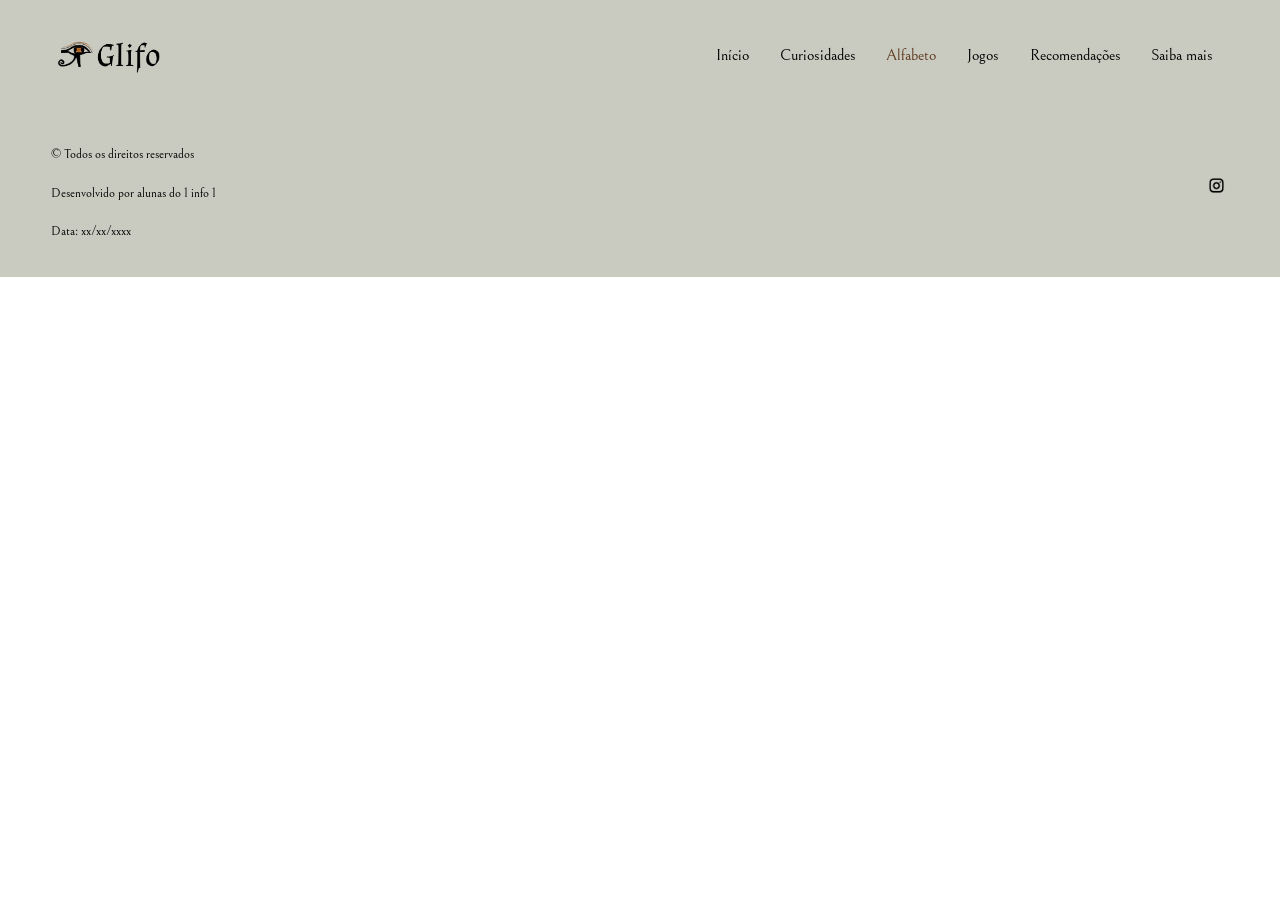
==== alfabeto.html @ 02131c22 "feat: "Adição da logo do Instagram no Footer"" ====
<!DOCTYPE html>
<html lang="en">
<head>
    <meta charset="UTF-8">
    <meta name="viewport" content="width=device-width, initial-scale=1.0">
    <title>Alfabeto</title>
    <link rel="stylesheet" href="css/reset.css">
    <link rel="stylesheet" href="css/alfabeto.css">
    <link rel="preconnect" href="https://fonts.googleapis.com">
    <link rel="preconnect" href="https://fonts.gstatic.com" crossorigin>
    <link href="https://fonts.googleapis.com/css2?family=Bellefair&family=Caesar+Dressing&display=swap" rel="stylesheet">
</head>
<body>
        <header>
      <nav>
        <h1>
            <a href="index.html">
                 <img src="src/image-removebg-preview 2.png" alt="#" />
            </a>
        </h1>
        <ul>
          <li>
            <a href="index.html">Início</a>
          </li>
          <li>
            <a href="curiosidades.html">Curiosidades</a>
          </li>
          <li>
            <a href="alfabeto.html" class="marc">Alfabeto</a>
          </li>
          <li>
            <a href="jogo1.html">Jogos</a>
          </li>
          <li>
            <a href="recomendacoes.html">Recomendações</a>
          </li>
          <li>
            <a href="saibamais.html">Saiba mais</a>
          </li>
        </ul>
      </nav>
    </header>
    <footer>
        <p>
            © Todos os direitos reservados <br>
            Desenvolvido por  alunas do 1 info 1 <br>
            Data: xx/xx/xxxx
        </p>
        <a href="https://www.instagram.com/glifosepe"><img src="src/insta-logo.png" alt="ícone instagram"></a>
    </footer>


</body>
</html>
---- css/alfabeto.css ----
/*  === CSS GERAL ===  */

html {
    font-family: 'bellefair';
    /* títulos 
    font-family: 'caesar dressing' 
    */
}


/* === HEADER === */

header {
    background-color: #C9CBC0;
    text-align: center;
}

header nav ul {
    padding: 1vw 10vw;
}

header nav ul li {
    padding: 1.2vw;
}

header nav ul li a.marc {
    color: #5F3A1F;
}

header nav ul li a:hover{
    font-size: 1.3rem;
}


footer {
    background-color: #C9CBC0;
    padding: 5vw;
    line-height: 5vw;
    font-size: 0.8rem;
    display: flex;
    justify-content: space-between;
    align-items: center;
}

footer img {
    max-width: 25px;
    max-height: 25px;
}

@media only screen and (min-width: 600px) {
    header nav {
        display: flex;
        justify-content: space-between;
        padding: 2vw 4vw;
    }

    header nav ul {
        display: flex;
        padding: 0%;
        align-items: center;
    }

    header nav img {
        max-width: 115px;
    }

    footer {
        padding: 2vw 4vw;
        line-height: 3vw;
    }


}
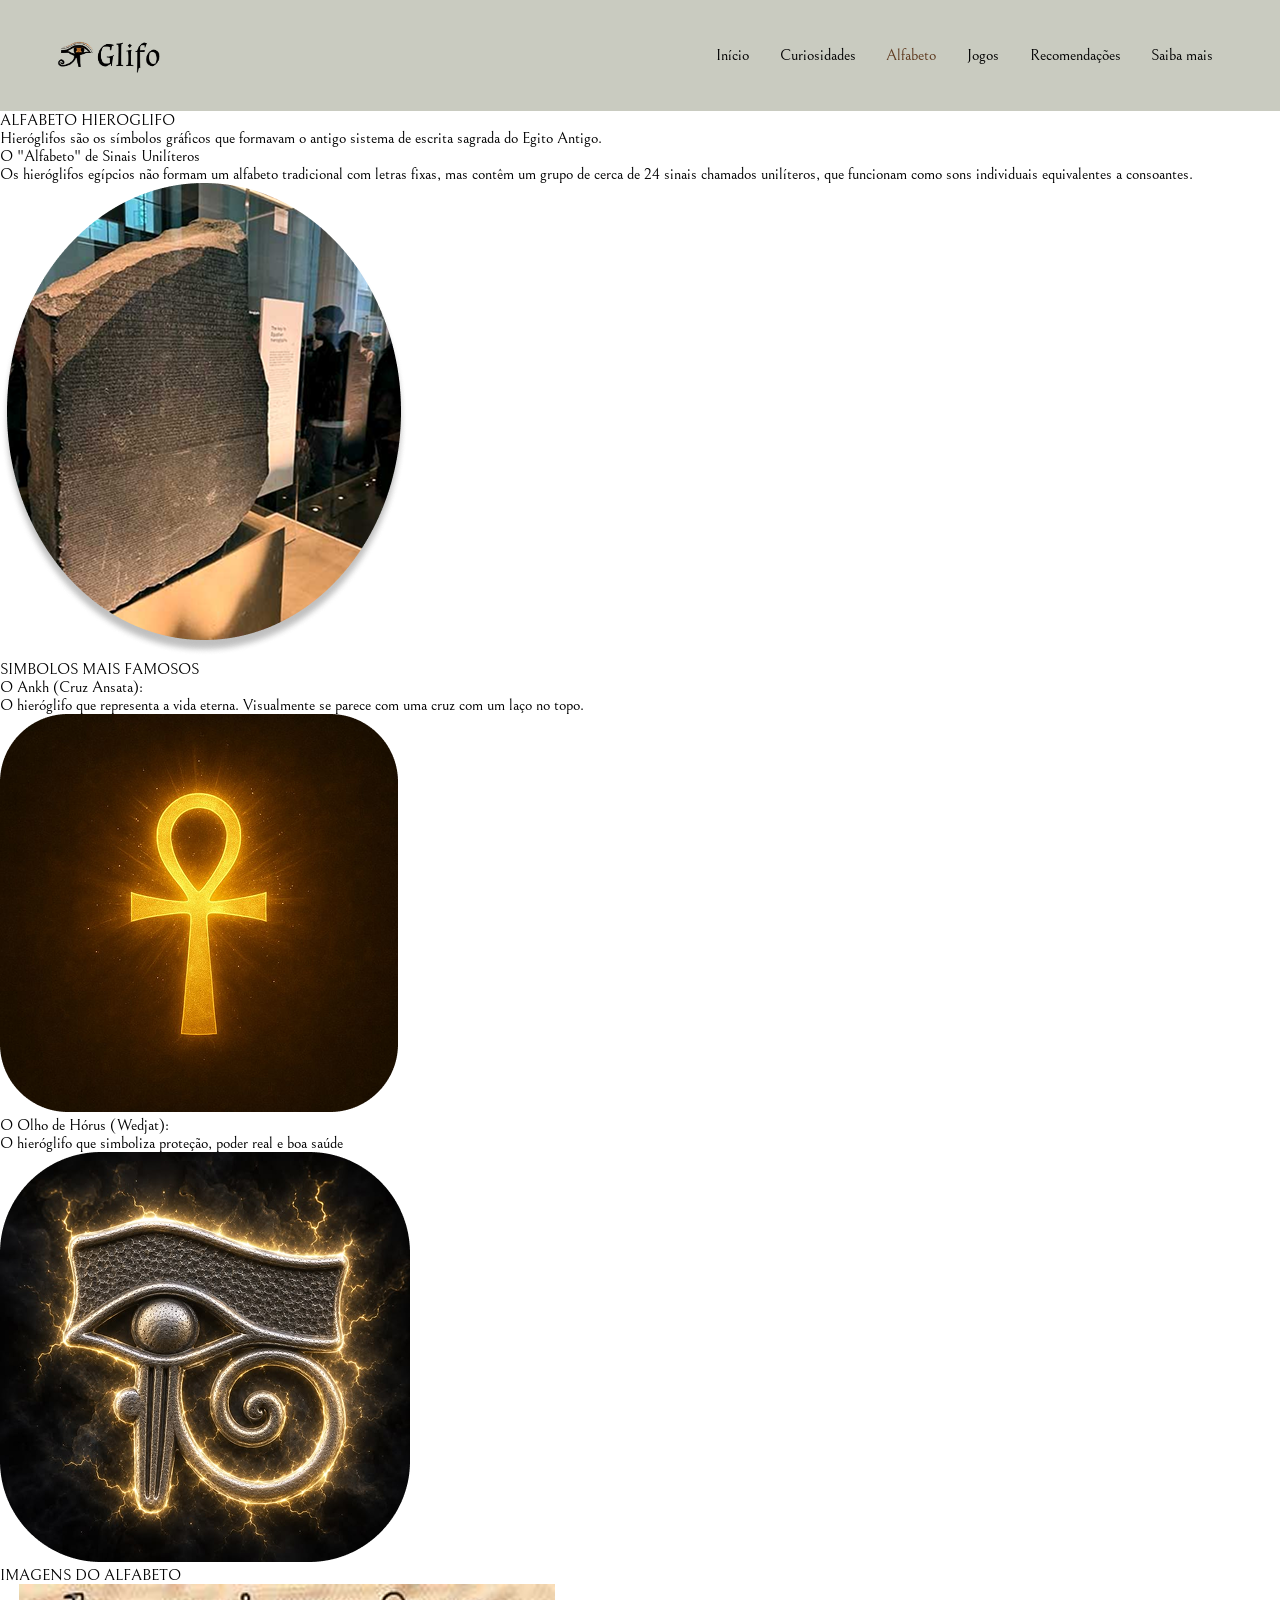
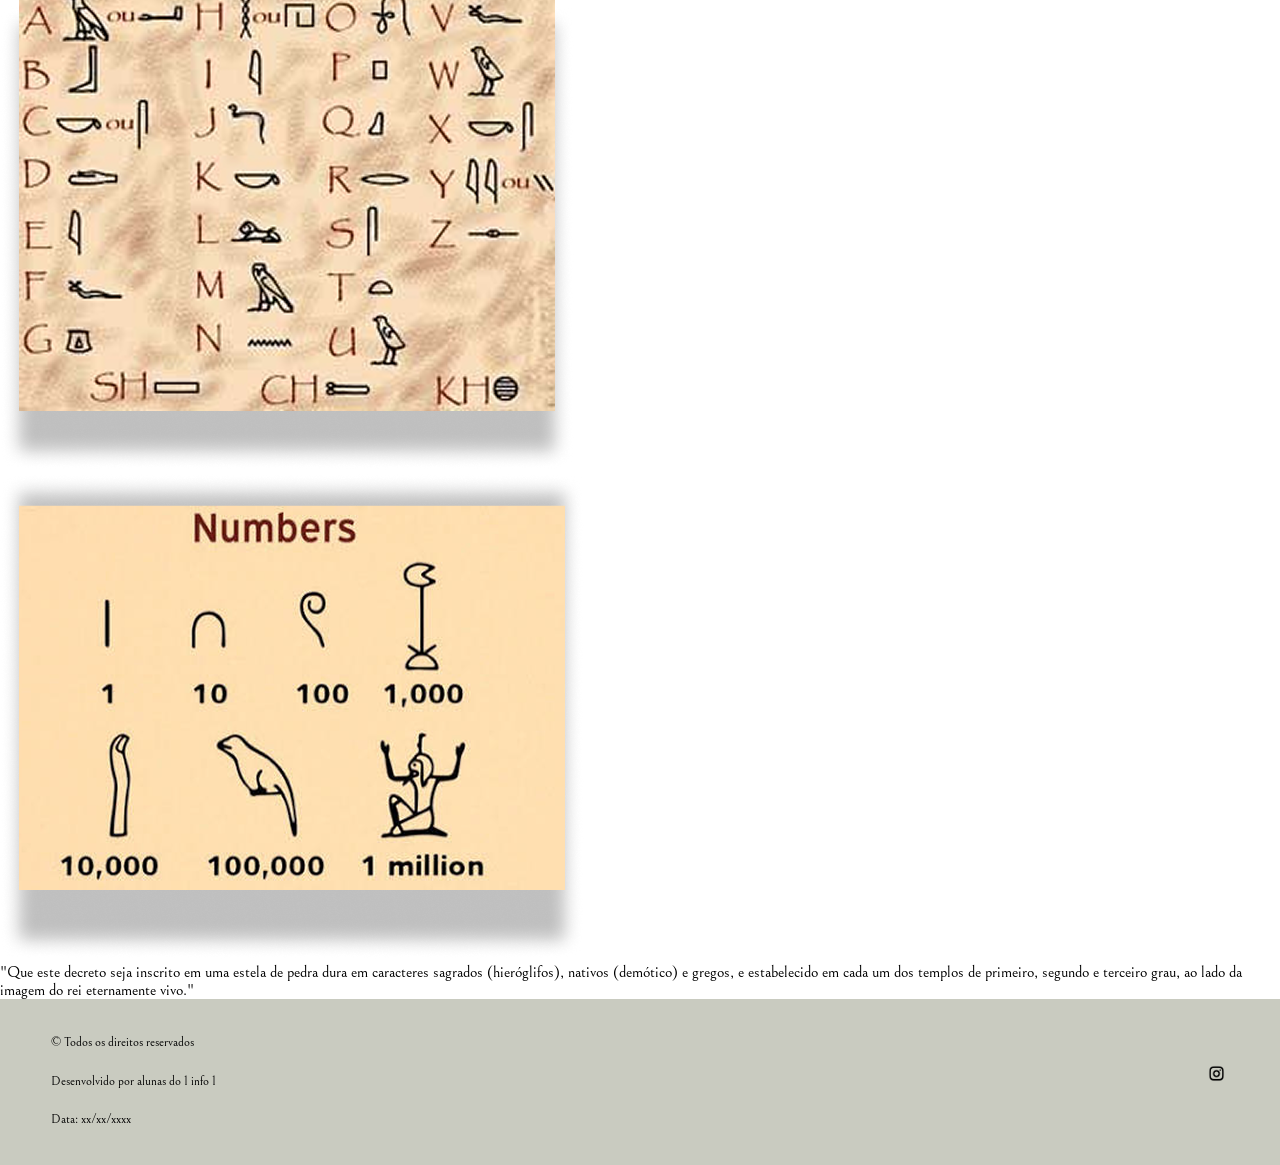
==== commit 210acaff: "feat: html alfabeto" ====
--- a/alfabeto.html
+++ b/alfabeto.html
@@ -40,6 +40,78 @@
         </ul>
       </nav>
     </header>
+    <main>
+      <section class="inicio">
+        <h1>
+            ALFABETO HIEROGLIFO
+        </h1>
+    </section>
+
+    <section class="banner">
+        <p>
+            Hieróglifos são os símbolos gráficos que formavam o antigo sistema de escrita sagrada do Egito Antigo.
+        </p>
+    </section>
+
+    <section class="bnt">
+        <div>
+            <h1>O "Alfabeto" de Sinais Unilíteros</h1>
+            <p>
+                Os hieróglifos egípcios não formam um alfabeto tradicional com letras fixas, mas contêm um grupo de
+                cerca de 24 sinais chamados unilíteros, que funcionam como sons individuais equivalentes a consoantes.
+            </p>
+        </div>
+        <div>
+            <img src="src/alfabeto/imagemS1.png" alt="#">
+        </div>
+    </section>
+    <section class="titdois">
+        <h1>SIMBOLOS MAIS FAMOSOS</h1>
+        <ul>
+            <li>
+                <div>
+                    <h2>O Ankh (Cruz Ansata): </h2>
+                    <p>O hieróglifo que representa a vida eterna. Visualmente se parece com uma cruz com um laço no
+                        topo.
+                </div>
+                <div>
+                    <img src="src/alfabeto/imagemul.png" alt="">
+                </div>
+                </p>
+            </li>
+            <li>
+                <div>
+                    <h2>O Olho de Hórus (Wedjat): </h2>
+                    <p>O hieróglifo que simboliza
+                        proteção, poder real e boa saúde</p>
+                </div>
+                <div>
+                    <img src="src/alfabeto/imagemul2.png" alt="#">
+                </div>
+
+            </li>
+        </ul>
+    </section>
+    <section class="imagens">
+        <h1>
+            IMAGENS DO ALFABETO
+        </h1>
+        <ul>
+            <li>
+                <img src="src/alfabeto/imagemdoalfabeto.png" alt="#">
+            </li>
+            <li>
+                <img src="src/alfabeto/imagemnumeros.png" alt="#">
+            </li>
+        </ul>
+    </section>
+    <section>
+        <p>
+            "Que este decreto seja inscrito em uma estela de pedra dura em caracteres sagrados (hieróglifos), nativos (demótico) e gregos, e estabelecido em cada um dos templos de primeiro, segundo e terceiro grau, ao lado da imagem do rei eternamente vivo."
+        </p>
+    </section>
+
+    </main>
     <footer>
         <p>
             © Todos os direitos reservados <br>
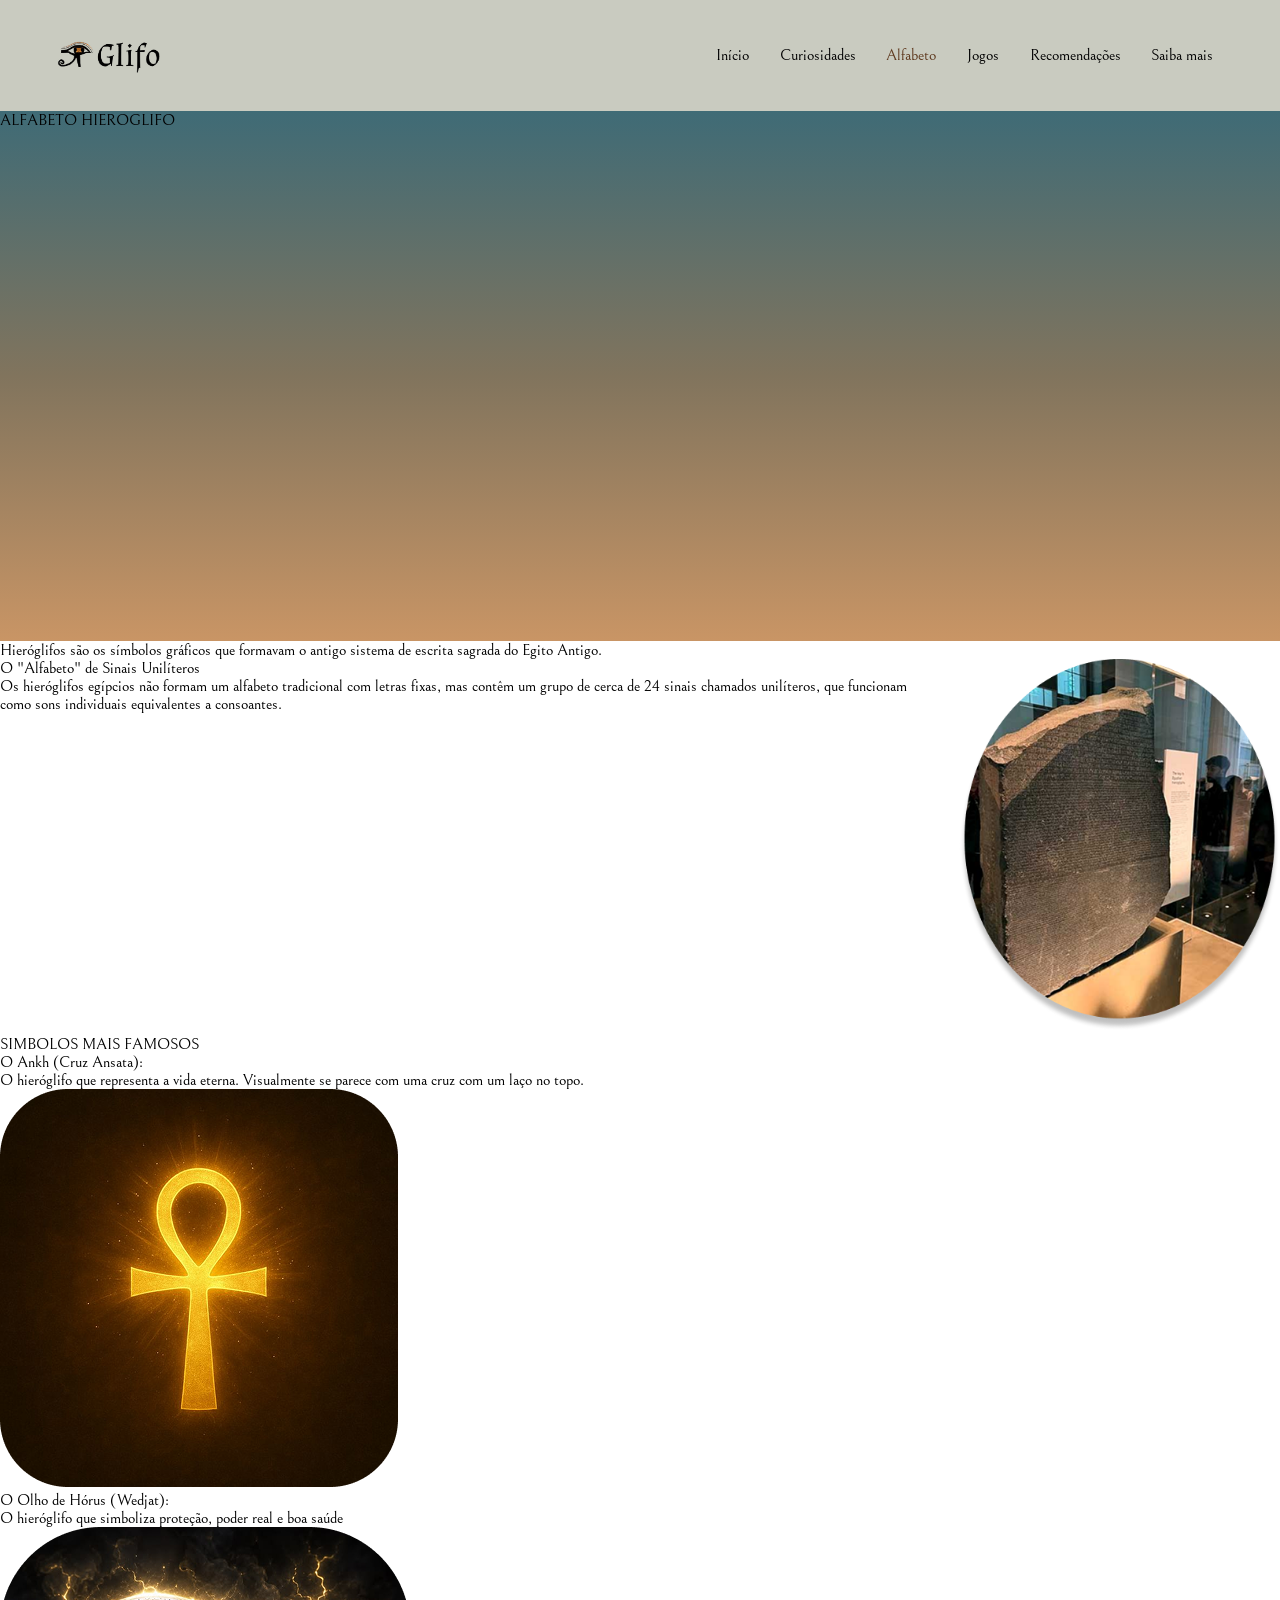
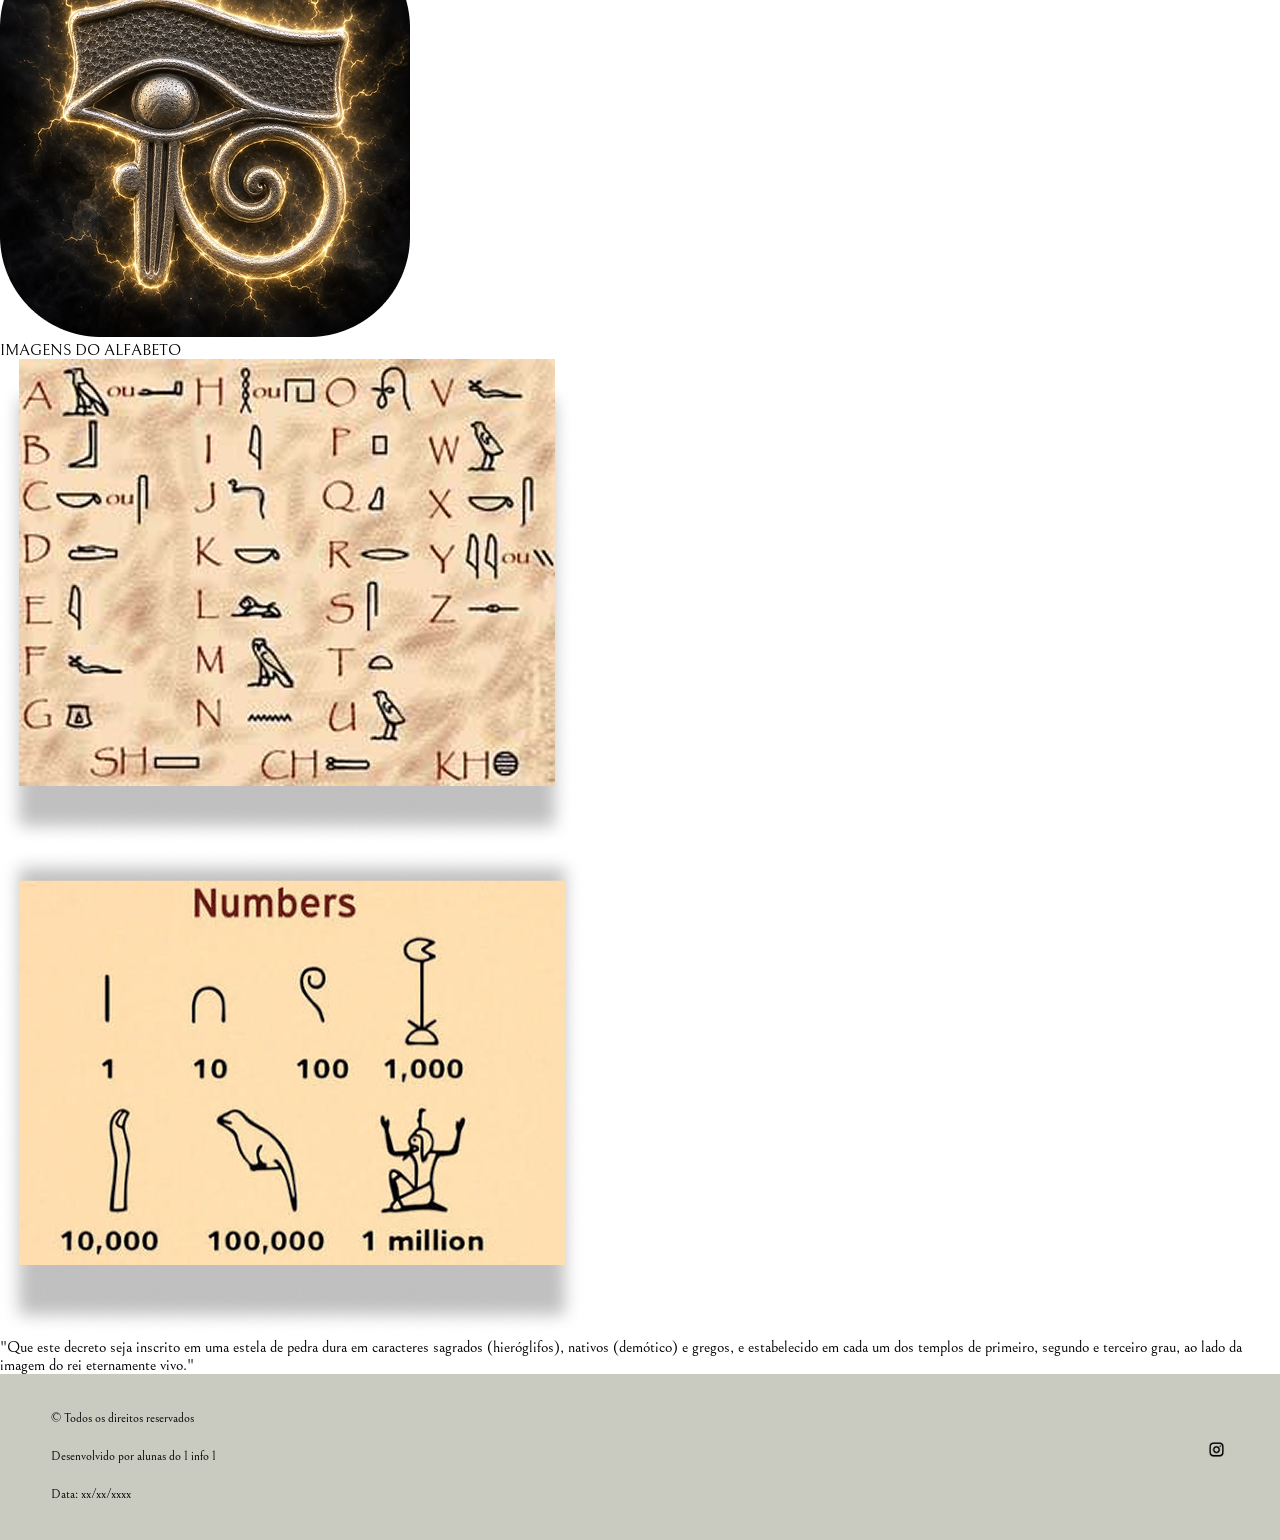
==== commit e2ed545a: "feat: terminei mobile da página inicial" ====
--- a/alfabeto.html
+++ b/alfabeto.html
@@ -15,7 +15,7 @@
       <nav>
         <h1>
             <a href="index.html">
-                 <img src="src/image-removebg-preview 2.png" alt="#" />
+                 <img src="src/inicio/logo.png" alt="logo" />
             </a>
         </h1>
         <ul>
@@ -118,7 +118,7 @@
             Desenvolvido por  alunas do 1 info 1 <br>
             Data: xx/xx/xxxx
         </p>
-        <a href="https://www.instagram.com/glifosepe"><img src="src/insta-logo.png" alt="ícone instagram"></a>
+        <a href="https://www.instagram.com/glifosepe"><img src="src/inicio/insta-logo.png" alt="ícone instagram"></a>
     </footer>
 
 
--- a/css/alfabeto.css
+++ b/css/alfabeto.css
@@ -8,6 +8,7 @@
 }
 
 
+
 /* === HEADER === */
 
 header {
@@ -27,21 +28,136 @@
     color: #5F3A1F;
 }
 
-header nav ul li a:hover{
-    font-size: 1.3rem;
-}
-
+header nav ul li a:hover {
+    color: #5F3A1F;
+}
+
+
+.inicio {
+  background: linear-gradient(#3f6b76, #81745d, #c99565);
+ padding: 0 0 40vw 0;
+ margin-top: 0;
+
+}
+
+.inicio div {
+  font-family: Bellefair;
+  color: #c9cbc0;
+}
+
+.inicio img {
+    margin-top: -85vw;
+    margin-left: 10vw;
+}
+
+.inicio ul li img {
+  display: none;
+}
+
+.inicio h2 {
+  font-size: 6.7rem;
+  padding: 2vw 0 -7vw 0;
+  font-family: "caesar dressing";
+  color: #c9cbc0;
+  text-align: center;
+
+}
+
+.inicio p {
+  padding: 7vw;
+}
+
+.txt1 {
+  background:
+    url(../src/inicio/Group\ 104.png),
+    url(../src/inicio/ondas.png);
+;
+  background-size: 500vw, 100vw;
+  position: relative;
+  background-repeat: no-repeat;
+  background-position: center 170px;
+  margin-top: -400px;
+  text-align: center;
+  padding: 14vw 0 27vw 0;
+
+
+
+}
+.outro{
+    margin-top: 50vw;
+}
+
+.txt1 h2 {
+  font-family: Bellefair;
+  color: #c9cbc0;
+  text-align: center;
+  padding: 5vw 10vw 10vw 10vw;
+    font-size: 4.7rem;
+
+}
+
+.txt1 p {
+  color: #f8d794;
+  text-align: center;
+  padding-left: 10vw;
+  padding-right: 10vw;
+    font-size: 3rem;
+
+}
+
+.txt2 {
+  background-color: #c99565;
+  padding: 14vw 0 27vw 0;
+}
+
+.txt2 h2 {
+  font-family: Caesar Dressing;
+  color: #5f3a1f;
+  text-align: center;
+  padding: 7vw 2vw 3vw 2vw;
+  font-size: 4.3rem;
+}
+
+.txt2 p {
+  font-family: Bellefair;
+  text-align: center;
+  color: #5f3a1f;
+  padding: 5vw 10vw 5vw 10vw;
+  font-size: 3rem;
+}
+
+.txt2 img{
+  padding: 5vw 10vw 5vw 10vw;
+  margin-left: 13vw;
+}
+
+.botao {
+  background-color: #c99565;
+}
+.botao a {
+  display: flex;
+  align-items: center;
+  gap: 8px;
+  background-color: #c9cbc0;
+  margin: 4vw 15vw;
+  padding: 3vw;
+  border-radius: 13px;
+}
+
+.botao img {
+  max-width: 20px;
+  filter: grayscale();
+}
 
 footer {
-    background-color: #C9CBC0;
-    padding: 5vw;
-    line-height: 5vw;
-    font-size: 0.8rem;
-    display: flex;
-    justify-content: space-between;
-    align-items: center;
-}
-
+  background-color: #c9cbc0;
+  padding: 5vw;
+  line-height: 5vw;
+  font-size: 0.8rem;
+  display: flex;
+  justify-content: space-between;
+  align-items: center;
+}
 footer img {
     max-width: 25px;
     max-height: 25px;
@@ -64,6 +180,21 @@
         max-width: 115px;
     }
 
+        section.inicio h2{
+        font-size: 6vw;
+    }
+    section.inicio p{
+        font-size: 2vw;
+    }
+    section.bnt{
+        text-align: left;
+        display: flex;
+        gap:20px;
+    }
+    section.bnt h2{
+        font-size: 60vw;
+    }
+
     footer {
         padding: 2vw 4vw;
         line-height: 3vw;
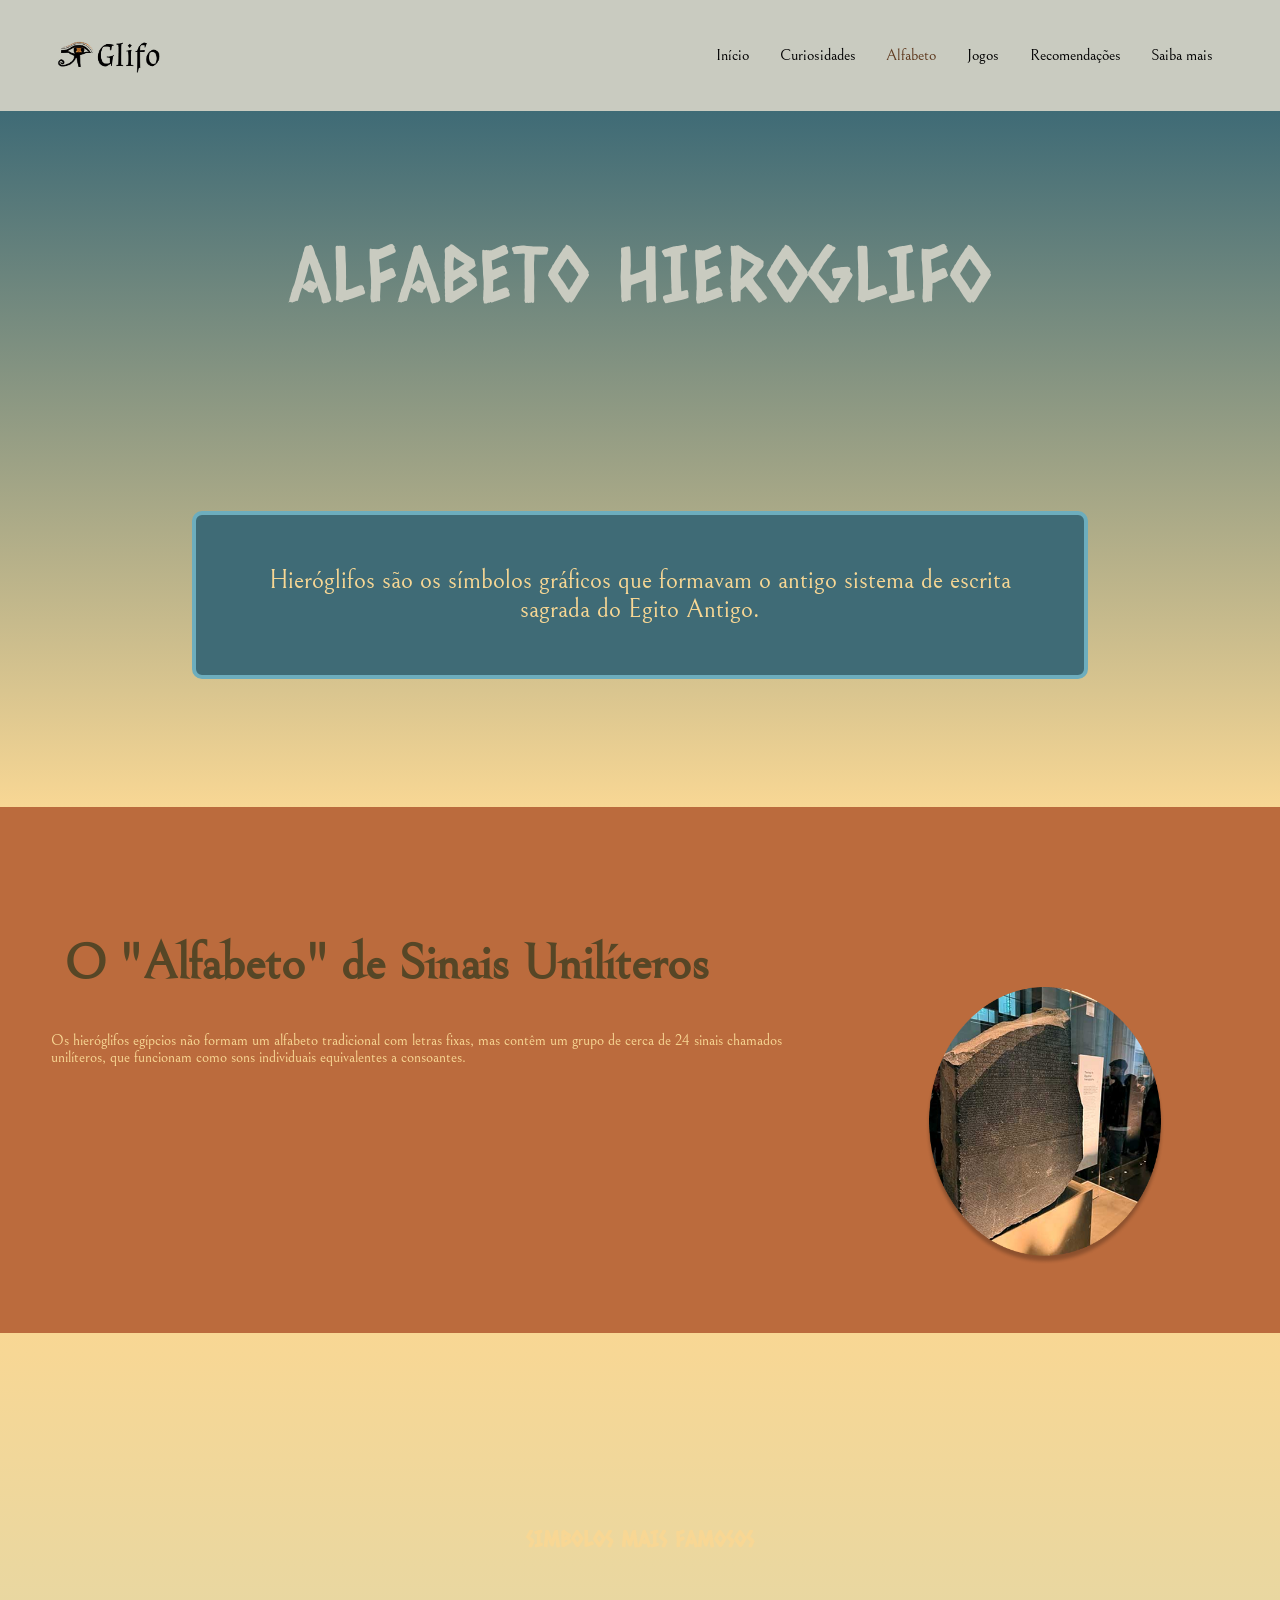
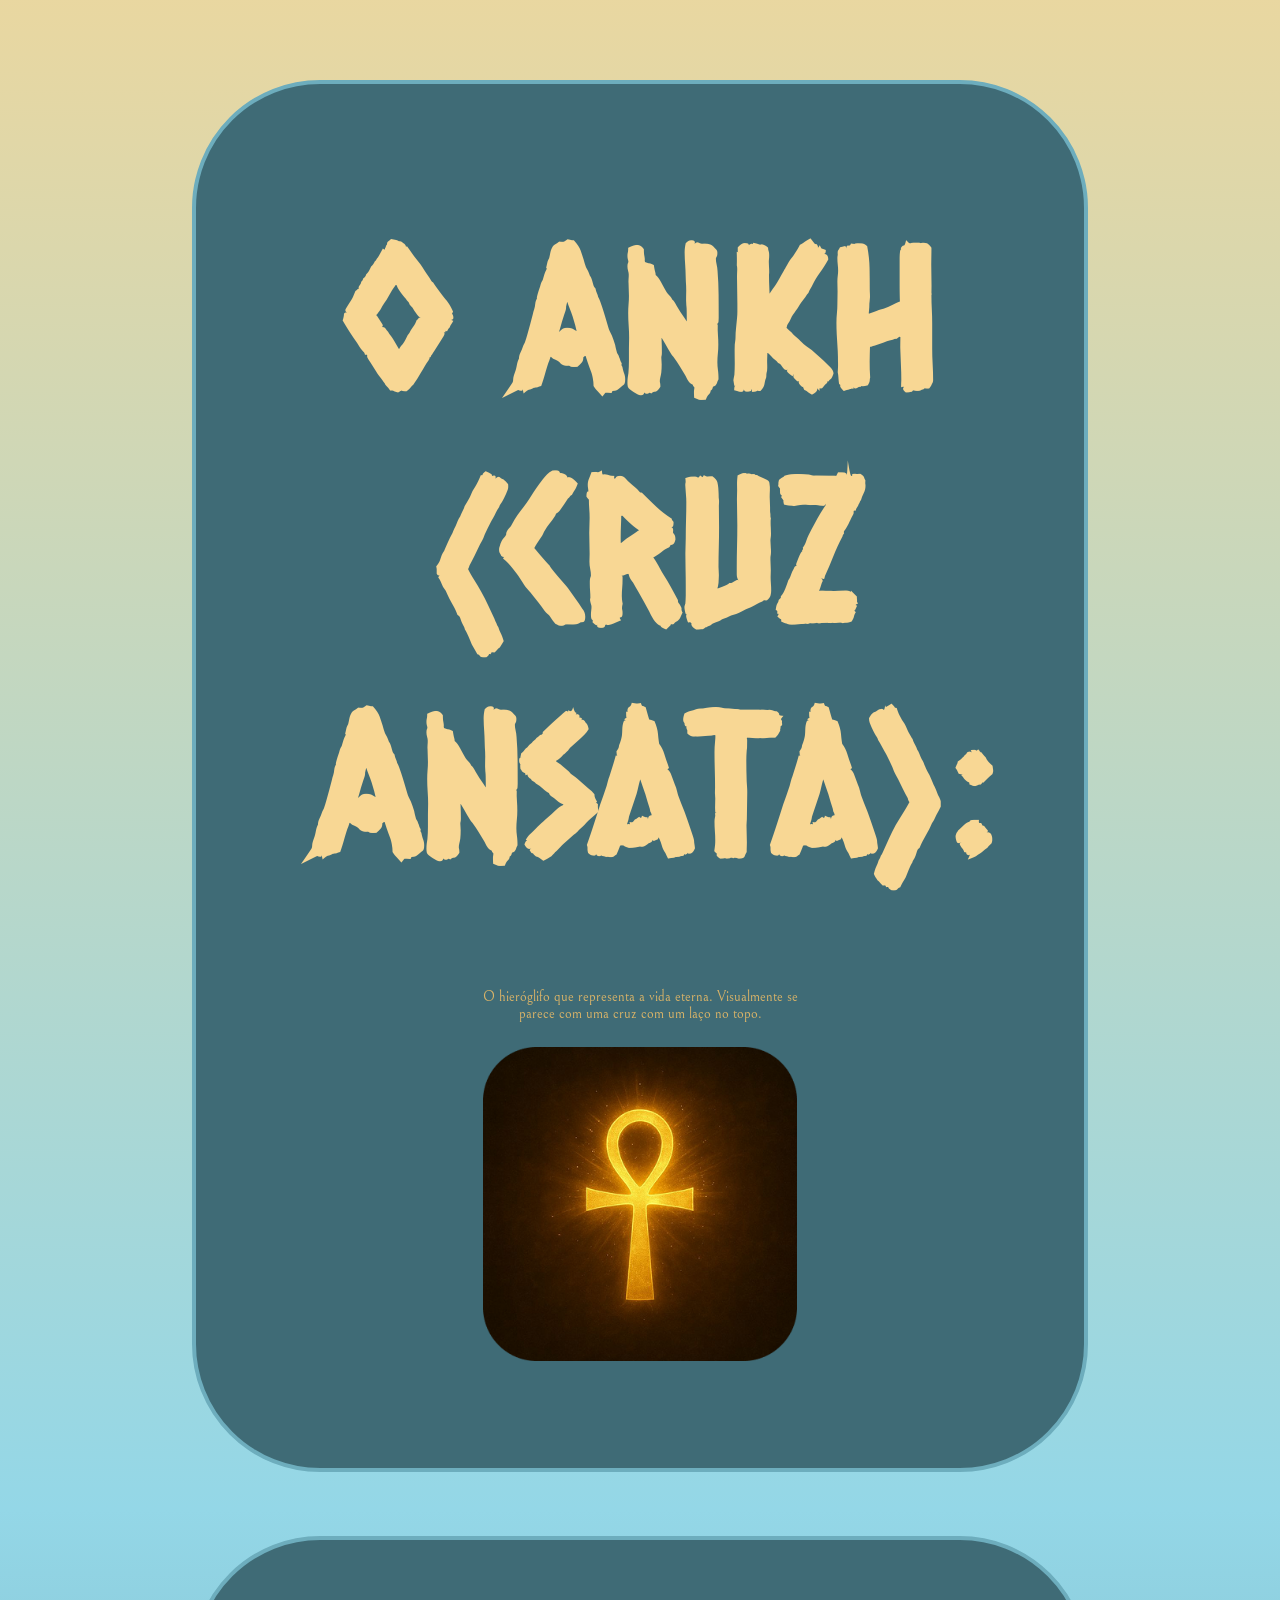
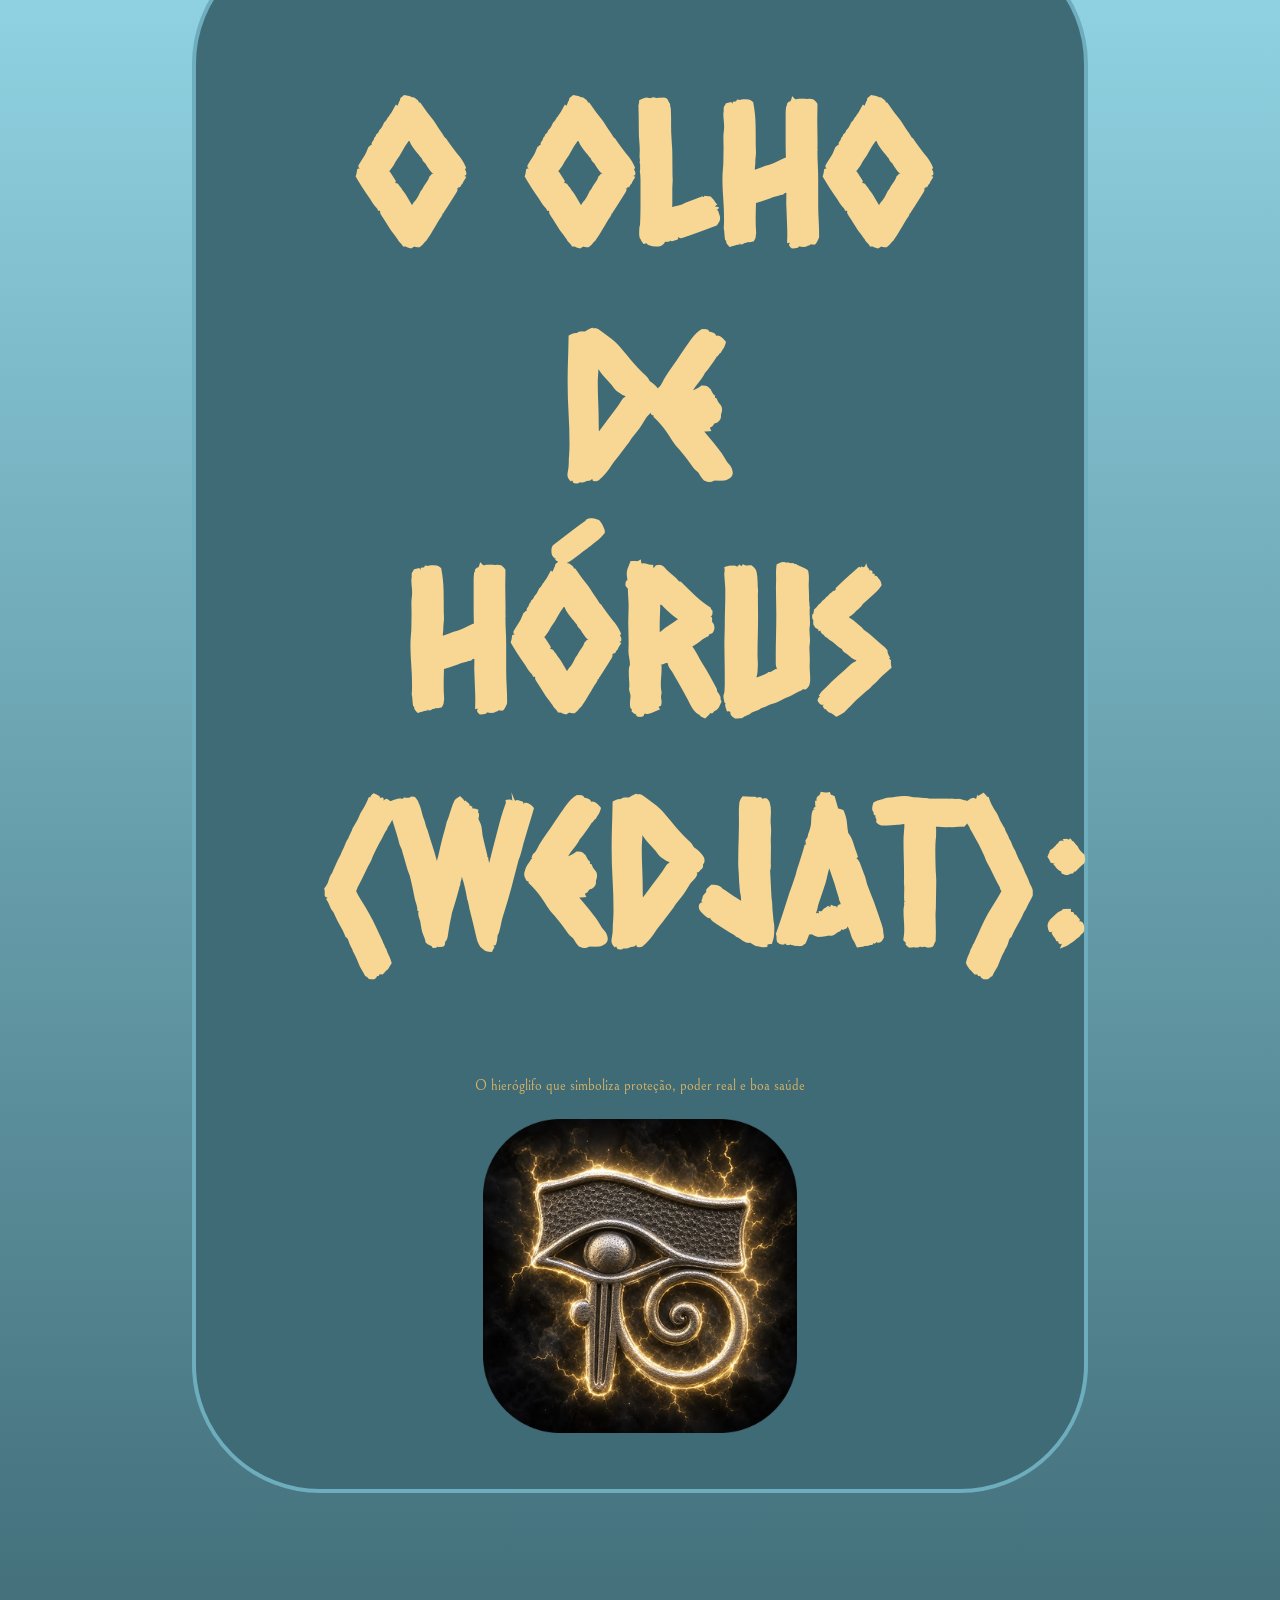
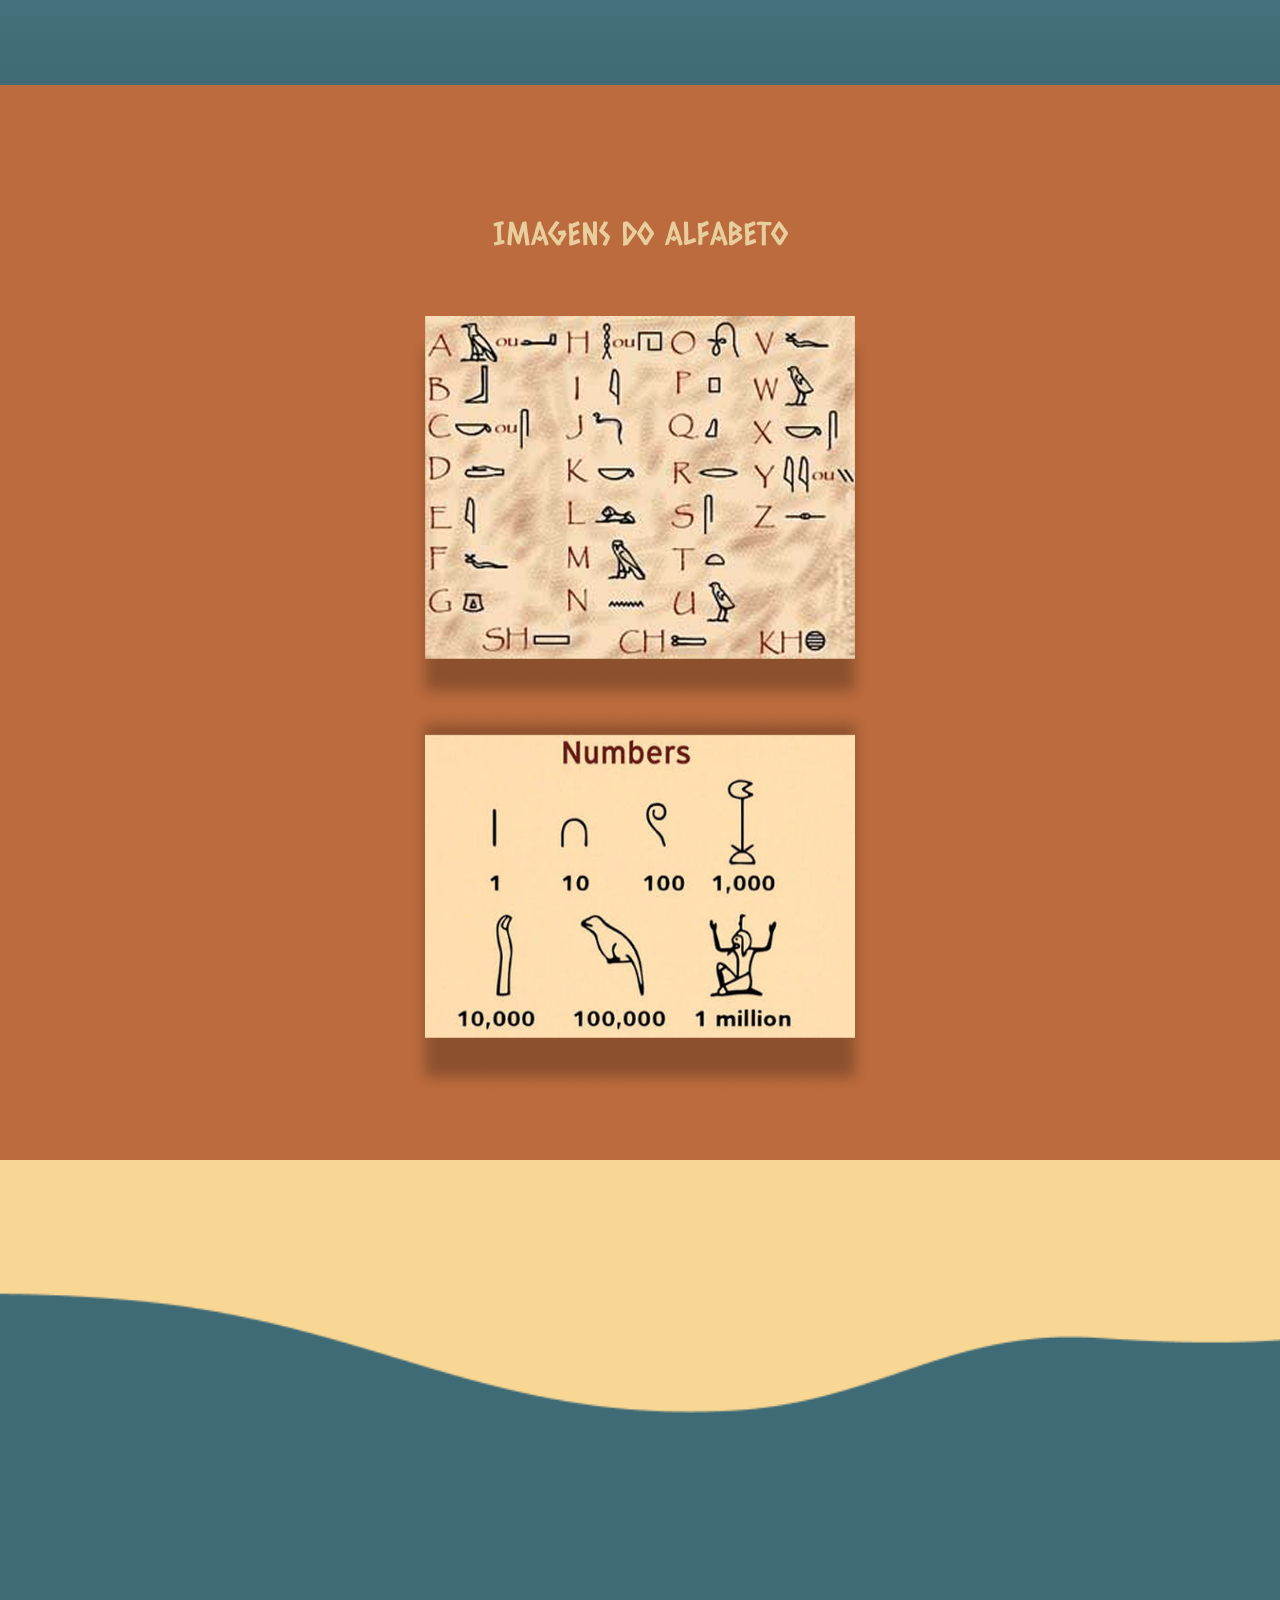
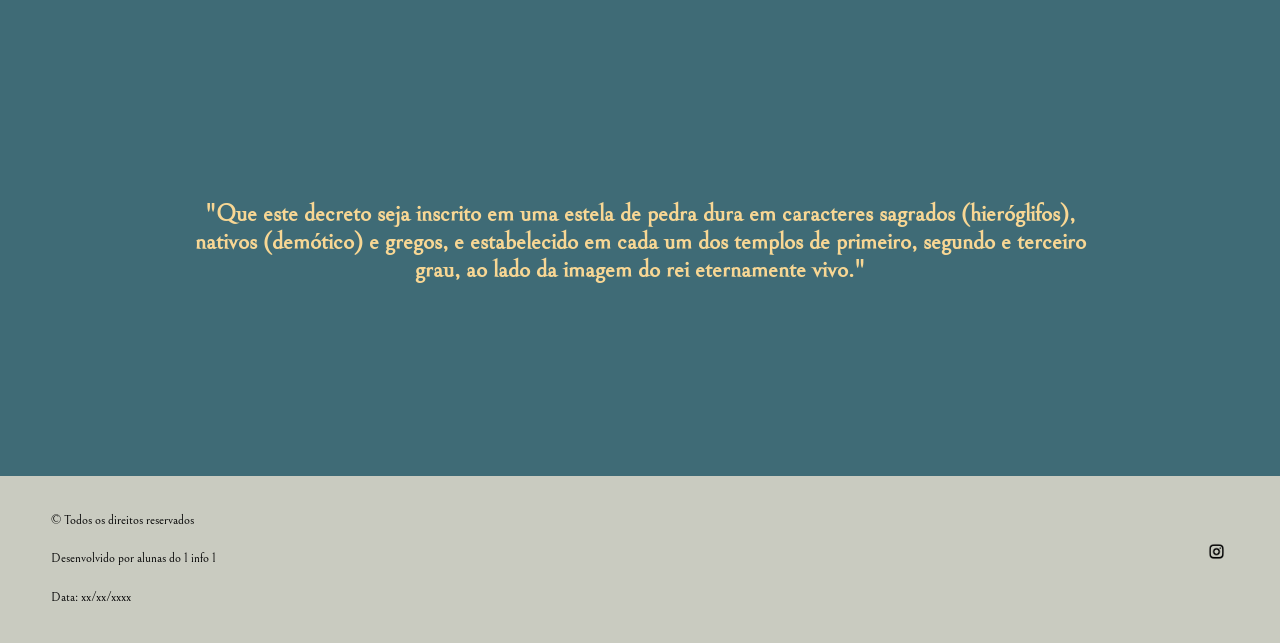
==== commit 52ee80b1: "feat: começo do desktop" ====
--- a/alfabeto.html
+++ b/alfabeto.html
@@ -15,7 +15,7 @@
       <nav>
         <h1>
             <a href="index.html">
-                 <img src="src/inicio/logo.png" alt="logo" />
+                 <img src="src/logo.png" alt="#" />
             </a>
         </h1>
         <ul>
@@ -42,12 +42,10 @@
     </header>
     <main>
       <section class="inicio">
-        <h1>
+        <h2>
             ALFABETO HIEROGLIFO
-        </h1>
-    </section>
+        </h2>
 
-    <section class="banner">
         <p>
             Hieróglifos são os símbolos gráficos que formavam o antigo sistema de escrita sagrada do Egito Antigo.
         </p>
@@ -55,7 +53,7 @@
 
     <section class="bnt">
         <div>
-            <h1>O "Alfabeto" de Sinais Unilíteros</h1>
+            <h2>O "Alfabeto" de Sinais Unilíteros</h2>
             <p>
                 Os hieróglifos egípcios não formam um alfabeto tradicional com letras fixas, mas contêm um grupo de
                 cerca de 24 sinais chamados unilíteros, que funcionam como sons individuais equivalentes a consoantes.
@@ -66,7 +64,7 @@
         </div>
     </section>
     <section class="titdois">
-        <h1>SIMBOLOS MAIS FAMOSOS</h1>
+        <h2>SIMBOLOS MAIS FAMOSOS</h2>
         <ul>
             <li>
                 <div>
@@ -105,7 +103,7 @@
             </li>
         </ul>
     </section>
-    <section>
+    <section class="final">
         <p>
             "Que este decreto seja inscrito em uma estela de pedra dura em caracteres sagrados (hieróglifos), nativos (demótico) e gregos, e estabelecido em cada um dos templos de primeiro, segundo e terceiro grau, ao lado da imagem do rei eternamente vivo."
         </p>
@@ -118,7 +116,7 @@
             Desenvolvido por  alunas do 1 info 1 <br>
             Data: xx/xx/xxxx
         </p>
-        <a href="https://www.instagram.com/glifosepe"><img src="src/inicio/insta-logo.png" alt="ícone instagram"></a>
+        <a href="https://www.instagram.com/glifosepe"><img src="src/insta-logo.png" alt="ícone instagram"></a>
     </footer>
 
 
--- a/css/alfabeto.css
+++ b/css/alfabeto.css
@@ -5,8 +5,8 @@
     /* títulos 
     font-family: 'caesar dressing' 
     */
-}
-
+    background-color: #F8D794;
+}
 
 
 /* === HEADER === */
@@ -28,136 +28,160 @@
     color: #5F3A1F;
 }
 
-header nav ul li a:hover {
+header nav ul li a:hover{
     color: #5F3A1F;
 }
-
-
-.inicio {
-  background: linear-gradient(#3f6b76, #81745d, #c99565);
- padding: 0 0 40vw 0;
- margin-top: 0;
-
-}
-
-.inicio div {
-  font-family: Bellefair;
-  color: #c9cbc0;
-}
-
-.inicio img {
-    margin-top: -85vw;
-    margin-left: 10vw;
-}
-
-.inicio ul li img {
-  display: none;
-}
-
-.inicio h2 {
-  font-size: 6.7rem;
-  padding: 2vw 0 -7vw 0;
+section.inicio{
+    padding: 5vw 10vw;
+    background: linear-gradient(#3f6b76,#F8D794);
+}
+section.inicio h2{
+    text-align: center;
+    font-family: 'caesar dressing';
+    font-size: 2rem;
+    color: #C9CBC0;
+    padding: 4vw;
+    padding-bottom: 10vw;
+}
+section.inicio p{
+    background-color: #3f6b76;
+    text-align: center;
+    color: #F8D794;
+    padding: 5vw;
+    border-radius: 10px;
+    border: 4px solid #6dadbd;
+    margin: 5vw;
+    padding: 4vw;
+}
+section.bnt{
+    text-align: center;
+    background-color: #BB6B3D;
+    padding: 5vw;
+}
+section.bnt h2{
+    color: #564626;
+    font-size: 2rem;
+    font-weight: 600;
+    padding: 1vw 1vw 3vw 1vw;
+}
+.bnt p{
+    color: #F8D794;
+    font-size: 0.8rem;
+}
+.bnt img{
+    width: 50%;
+    padding: 5vw;
+}
+section.titdois{
+    text-align: center;
+    background-color: #F8D794;
+    background: linear-gradient(#F8D794,#94d7e7,#3f6b76);
+    padding: 10vw;
+
+}
+.titdois h2{
+   font-family: 'caesar dressing';
+   font-size: 2rem;
+   color: #6b2801;
+   padding: 5vw;
+   color: #422c1e;
+}  
+section.titdois li {
+  text-align: center;
+  background-color: #3f6b76;
+  border-radius: 10vw;
+  border: 4px solid #6dadbd;
+  margin: 5vw;
+  padding: 4vw;
+}
+section.titdois h2 {
+  font-size: 1.4rem;
+  font-weight: 700;
+  color: #f8d794;
+
+}
+section.titdois p {
+  margin-left: 15vw;
+  margin-right: 15vw;
+  font-size: 0.9rem;
+  padding: 2vw;
+  color: #d8b368;
+}
+section.titdois img {
+  width: 40%;
+}
+section.imagens {
+  text-align: center;
+  background-color: #bb6b3d;
+  padding: 5vw;
+
+}
+section.imagens img{
+    width: 40%;
+}
+section.imagens h1 {
   font-family: "caesar dressing";
-  color: #c9cbc0;
-  text-align: center;
-
-}
-
-.inicio p {
-  padding: 7vw;
-}
-
-.txt1 {
-  background:
-    url(../src/inicio/Group\ 104.png),
-    url(../src/inicio/ondas.png);
-;
-  background-size: 500vw, 100vw;
-  position: relative;
-  background-repeat: no-repeat;
-  background-position: center 170px;
-  margin-top: -400px;
-  text-align: center;
-  padding: 14vw 0 27vw 0;
-
-
-
-}
-.outro{
-    margin-top: 50vw;
-}
-
-.txt1 h2 {
-  font-family: Bellefair;
-  color: #c9cbc0;
-  text-align: center;
-  padding: 5vw 10vw 10vw 10vw;
-    font-size: 4.7rem;
-
-}
-
-.txt1 p {
-  color: #f8d794;
-  text-align: center;
-  padding-left: 10vw;
-  padding-right: 10vw;
-    font-size: 3rem;
-
-}
-
-.txt2 {
-  background-color: #c99565;
-  padding: 14vw 0 27vw 0;
-}
-
-.txt2 h2 {
-  font-family: Caesar Dressing;
-  color: #5f3a1f;
-  text-align: center;
-  padding: 7vw 2vw 3vw 2vw;
-  font-size: 4.3rem;
-}
-
-.txt2 p {
-  font-family: Bellefair;
-  text-align: center;
-  color: #5f3a1f;
-  padding: 5vw 10vw 5vw 10vw;
-  font-size: 3rem;
-}
-
-.txt2 img{
-  padding: 5vw 10vw 5vw 10vw;
-  margin-left: 13vw;
-}
-
-.botao {
-  background-color: #c99565;
-}
-.botao a {
-  display: flex;
-  align-items: center;
-  gap: 8px;
-  background-color: #c9cbc0;
-  margin: 4vw 15vw;
-  padding: 3vw;
-  border-radius: 13px;
-}
-
-.botao img {
-  max-width: 20px;
-  filter: grayscale();
+  font-size: 2rem;
+  color: #e7ce9c;
+  padding: 5vw;
+}
+section.text{
+    text-align: center;
+    padding: 5vw;
+    font-size: 0.9rem;
+    color: #64361a;
+}
+section.banner{
+    text-align: center;
+    padding: 10vw;
+    background-color: #F8D794;
+    filter: drop-shadow(0 8px 6px rgba(0,0,0,0.25));
+    padding: 15vw;
+}
+section.bnt{
+    text-align: center;
+    background-color: #BB6B3D;
+    padding: 5vw;
+
+}
+section.bnt h1{
+    color: #564626;
+    font-size: 2rem;
+    font-weight: 600;
+    padding: 1vw 1vw 3vw 1vw;
+}
+section.bnt p{
+    color: #F8D794;
+    font-size: 0.8rem;
+}
+section.final{
+    padding: 7vw;
+    text-align: center;
+    background-size: cover;
+    padding-left: 15vw;
+    padding-right: 19vw;
+    background-image: url(../src/jogo/mobile/background-final.png);
+    background-repeat: no-repeat;
+    background-size: 100% 100%;
+    padding: 50vw 15vw 15vw 15vw;
+    color: #F8D794;
+    font-size: 1.5rem;
+}
+section.final p{
+    color: #F8D794;
+    font-weight: 900;
 }
 
 footer {
-  background-color: #c9cbc0;
-  padding: 5vw;
-  line-height: 5vw;
-  font-size: 0.8rem;
-  display: flex;
-  justify-content: space-between;
-  align-items: center;
-}
+    background-color: #C9CBC0;
+    padding: 5vw;
+    line-height: 5vw;
+    font-size: 0.8rem;
+    display: flex;
+    justify-content: space-between;
+    align-items: center;
+}
+
 footer img {
     max-width: 25px;
     max-height: 25px;
@@ -190,9 +214,21 @@
         text-align: left;
         display: flex;
         gap:20px;
+        padding: 9vw 4vw 0 4vw;
     }
     section.bnt h2{
-        font-size: 60vw;
+    
+        font-size: 4vw;
+    }
+    .bnt div p{
+        font-size: 1.2vw;
+    }
+    .bnt div img{
+        width:  120%;
+    }
+    .titdois div h2{
+      font-size: 12rem;
+
     }
 
     footer {
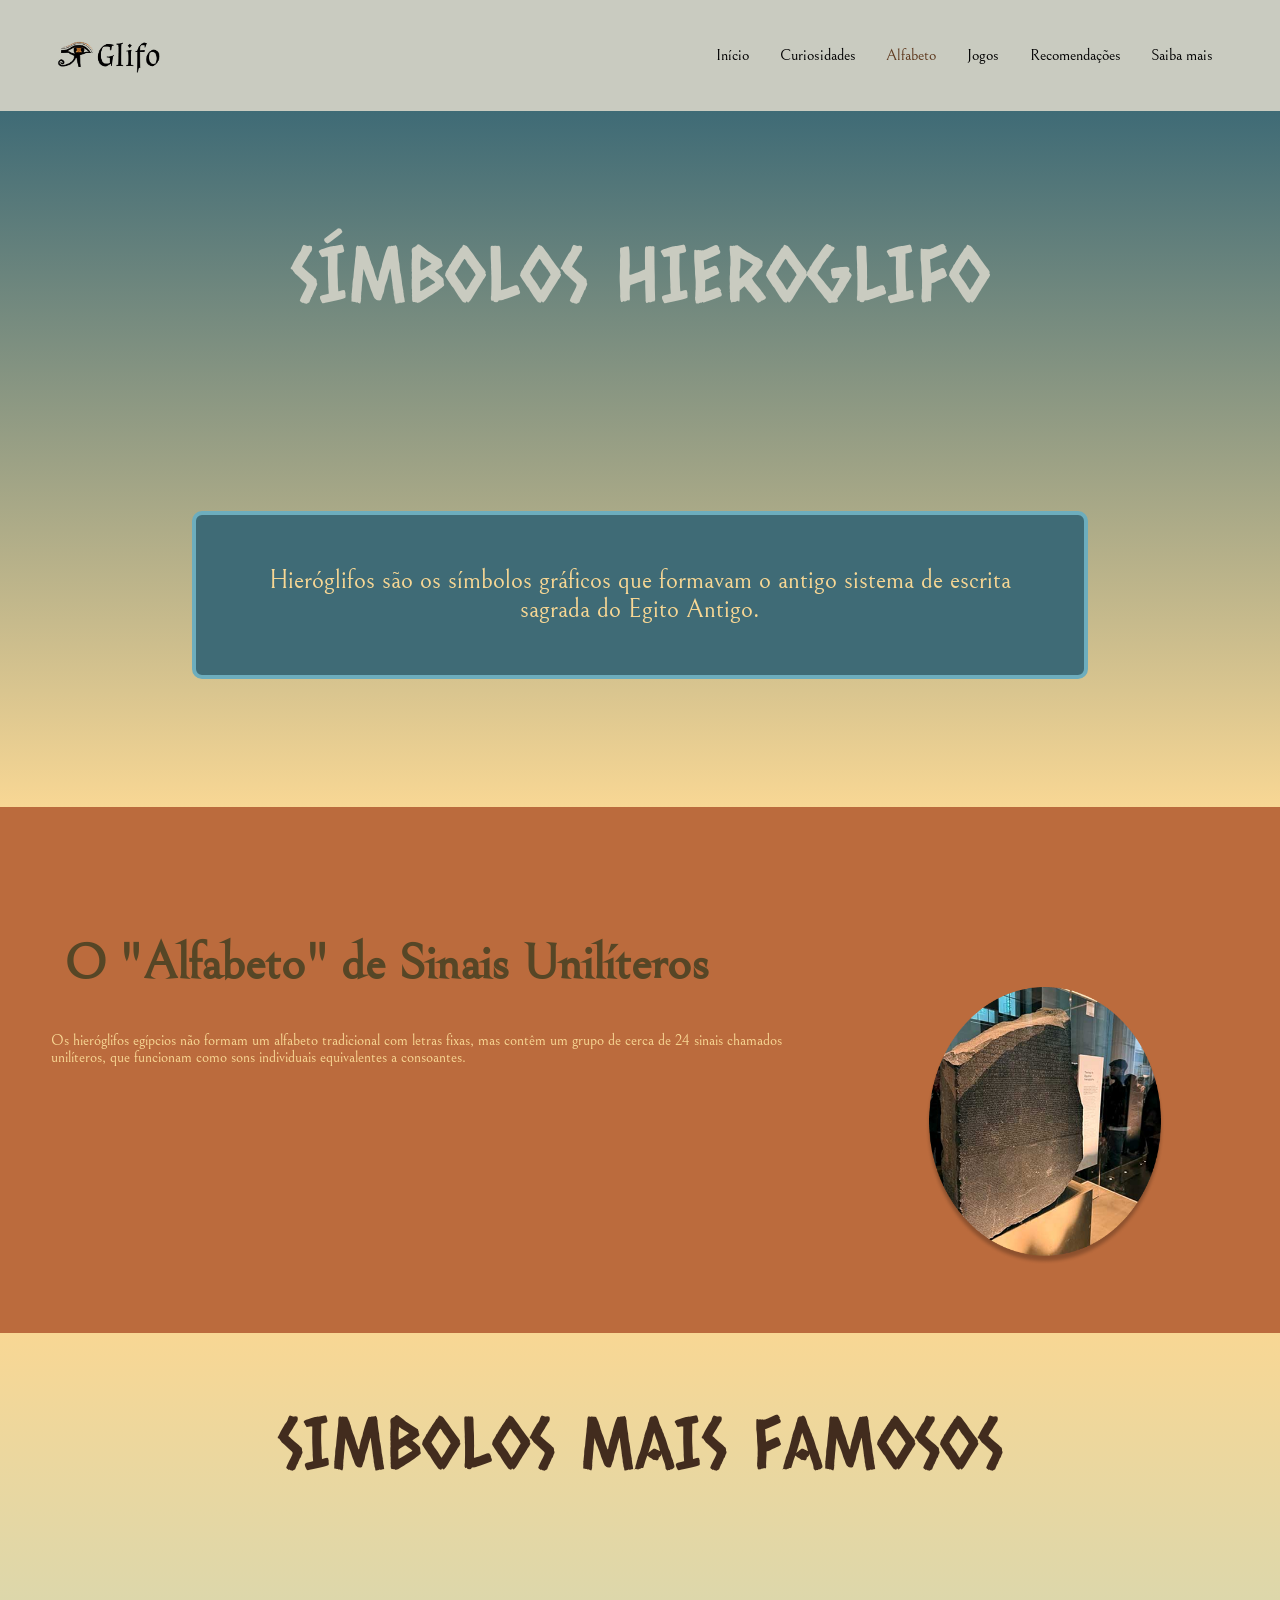
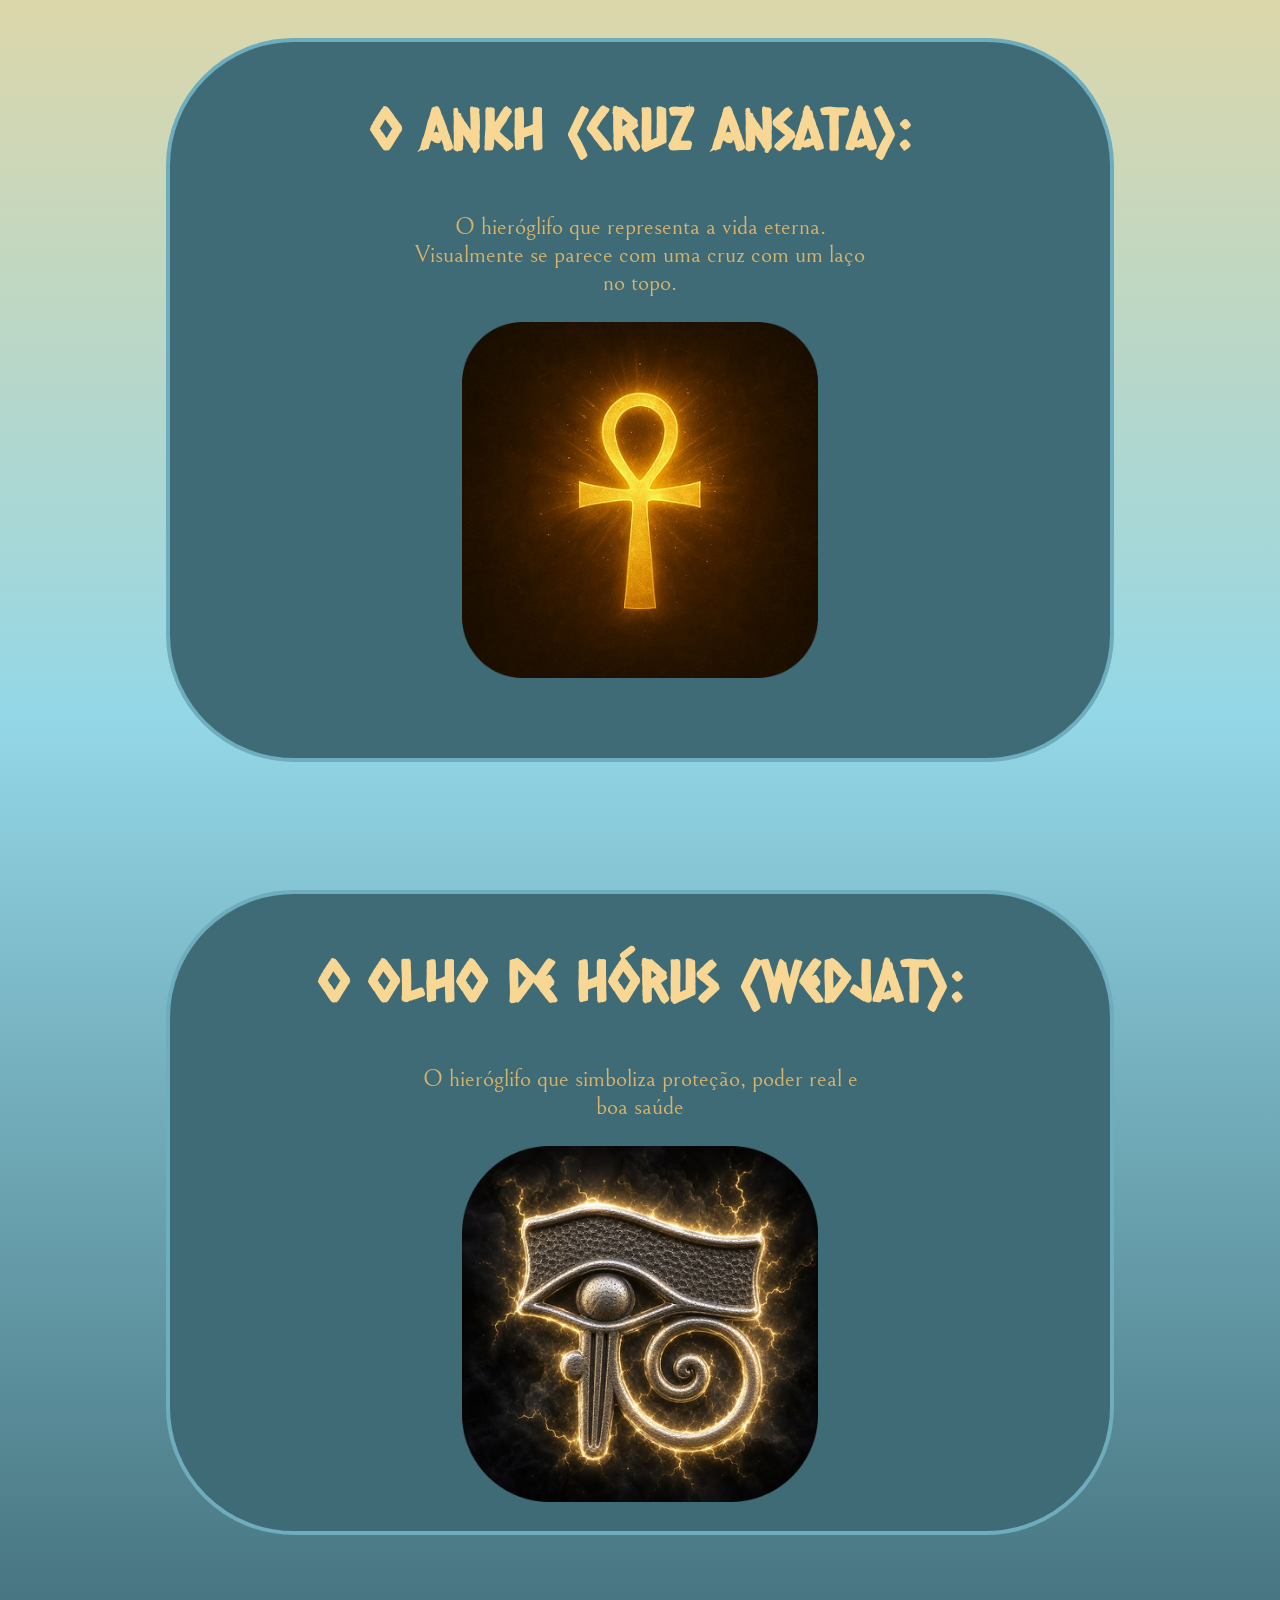
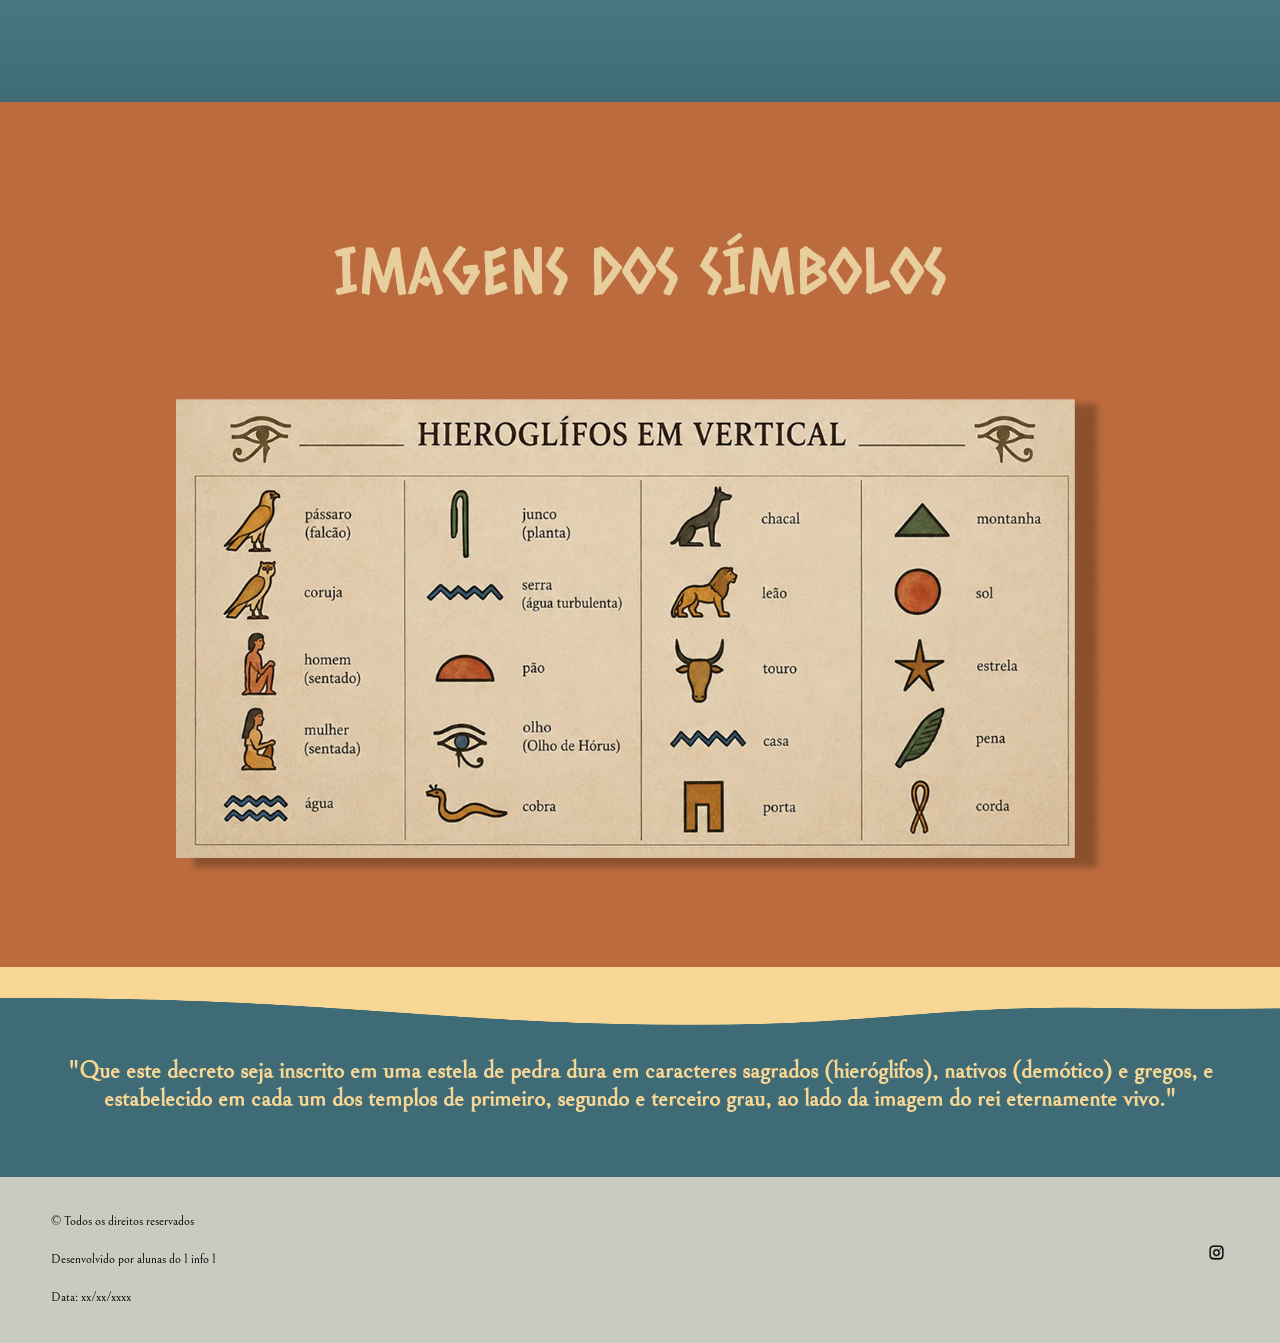
==== commit 0200e7b7: "feat: ajustes finais rebecca" ====
--- a/alfabeto.html
+++ b/alfabeto.html
@@ -15,7 +15,7 @@
       <nav>
         <h1>
             <a href="index.html">
-                 <img src="src/logo.png" alt="#" />
+                 <img src="src/inicio/logo.png" alt="#" />
             </a>
         </h1>
         <ul>
@@ -43,7 +43,7 @@
     <main>
       <section class="inicio">
         <h2>
-            ALFABETO HIEROGLIFO
+            SÍMBOLOS HIEROGLIFO
         </h2>
 
         <p>
@@ -91,17 +91,10 @@
         </ul>
     </section>
     <section class="imagens">
-        <h1>
-            IMAGENS DO ALFABETO
-        </h1>
-        <ul>
-            <li>
-                <img src="src/alfabeto/imagemdoalfabeto.png" alt="#">
-            </li>
-            <li>
-                <img src="src/alfabeto/imagemnumeros.png" alt="#">
-            </li>
-        </ul>
+        <h2>
+            IMAGENS DOS SÍMBOLOS
+        </h2>
+        <img src="src/alfabeto/imagemsimbolos.png" alt="símbolos">
     </section>
     <section class="final">
         <p>
@@ -116,7 +109,7 @@
             Desenvolvido por  alunas do 1 info 1 <br>
             Data: xx/xx/xxxx
         </p>
-        <a href="https://www.instagram.com/glifosepe"><img src="src/insta-logo.png" alt="ícone instagram"></a>
+        <a href="https://www.instagram.com/glifosepe"><img src="src/inicio/insta-logo.png" alt="ícone instagram"></a>
     </footer>
 
 
--- a/css/alfabeto.css
+++ b/css/alfabeto.css
@@ -28,14 +28,16 @@
     color: #5F3A1F;
 }
 
-header nav ul li a:hover{
+header nav ul li a:hover {
     color: #5F3A1F;
 }
-section.inicio{
+
+section.inicio {
     padding: 5vw 10vw;
-    background: linear-gradient(#3f6b76,#F8D794);
-}
-section.inicio h2{
+    background: linear-gradient(#3f6b76, #F8D794);
+}
+
+section.inicio h2 {
     text-align: center;
     font-family: 'caesar dressing';
     font-size: 2rem;
@@ -43,7 +45,8 @@
     padding: 4vw;
     padding-bottom: 10vw;
 }
-section.inicio p{
+
+section.inicio p {
     background-color: #3f6b76;
     text-align: center;
     color: #F8D794;
@@ -53,108 +56,131 @@
     margin: 5vw;
     padding: 4vw;
 }
-section.bnt{
+
+section.bnt {
     text-align: center;
     background-color: #BB6B3D;
     padding: 5vw;
 }
-section.bnt h2{
+
+section.bnt h2 {
     color: #564626;
     font-size: 2rem;
     font-weight: 600;
     padding: 1vw 1vw 3vw 1vw;
 }
-.bnt p{
+
+.bnt p {
     color: #F8D794;
     font-size: 0.8rem;
 }
-.bnt img{
+
+.bnt img {
     width: 50%;
     padding: 5vw;
 }
-section.titdois{
+
+section.titdois {
     text-align: center;
     background-color: #F8D794;
-    background: linear-gradient(#F8D794,#94d7e7,#3f6b76);
+    background: linear-gradient(#F8D794, #94d7e7, #3f6b76);
     padding: 10vw;
 
 }
-.titdois h2{
-   font-family: 'caesar dressing';
-   font-size: 2rem;
-   color: #6b2801;
-   padding: 5vw;
-   color: #422c1e;
-}  
-section.titdois li {
-  text-align: center;
-  background-color: #3f6b76;
-  border-radius: 10vw;
-  border: 4px solid #6dadbd;
-  margin: 5vw;
-  padding: 4vw;
-}
-section.titdois h2 {
-  font-size: 1.4rem;
-  font-weight: 700;
-  color: #f8d794;
-
-}
+
+.titdois h2 {
+    font-family: 'caesar dressing';
+    font-size: 2rem;
+    color: #6b2801;
+    padding: 5vw;
+    color: #422c1e;
+}
+
+section.titdois li {    
+    text-align: center;
+    background-color: #3f6b76;
+    border-radius: 10vw;
+    border: 4px solid #6dadbd;
+    margin: 5vw;
+    padding: 4vw;
+}
+
+
+section.titdois ul li div h2 {
+    font-size: 3.5rem;
+    font-weight: 700;
+    color: #f8d794;
+
+}
+
 section.titdois p {
-  margin-left: 15vw;
-  margin-right: 15vw;
-  font-size: 0.9rem;
-  padding: 2vw;
-  color: #d8b368;
-}
+    margin-left: 15vw;
+    margin-right: 15vw;
+    font-size: 1.5rem;
+    padding: 2vw;
+    color: #d8b368;
+}
+
 section.titdois img {
-  width: 40%;
-}
+    width: 40%;
+}
+
 section.imagens {
-  text-align: center;
-  background-color: #bb6b3d;
-  padding: 5vw;
-
-}
-section.imagens img{
-    width: 40%;
-}
-section.imagens h1 {
-  font-family: "caesar dressing";
-  font-size: 2rem;
-  color: #e7ce9c;
-  padding: 5vw;
-}
-section.text{
+    text-align: center;
+    background-color: #bb6b3d;
+    padding: 5vw;
+
+}
+
+section.imagens img {
+    width: 85%;
+    padding: 2vw;
+}
+
+
+
+section.imagens h2 {
+    font-family: "caesar dressing";
+    font-size: 2rem;
+    color: #e7ce9c;
+    padding: 5vw;
+}
+
+section.text {
     text-align: center;
     padding: 5vw;
     font-size: 0.9rem;
     color: #64361a;
 }
-section.banner{
+
+section.banner {
     text-align: center;
     padding: 10vw;
     background-color: #F8D794;
-    filter: drop-shadow(0 8px 6px rgba(0,0,0,0.25));
+    filter: drop-shadow(0 8px 6px rgba(0, 0, 0, 0.25));
     padding: 15vw;
 }
-section.bnt{
+
+section.bnt {
     text-align: center;
     background-color: #BB6B3D;
     padding: 5vw;
 
 }
-section.bnt h1{
+
+section.bnt h1 {
     color: #564626;
     font-size: 2rem;
     font-weight: 600;
     padding: 1vw 1vw 3vw 1vw;
 }
-section.bnt p{
+
+section.bnt p {
     color: #F8D794;
     font-size: 0.8rem;
 }
-section.final{
+
+section.final {
     padding: 7vw;
     text-align: center;
     background-size: cover;
@@ -167,7 +193,8 @@
     color: #F8D794;
     font-size: 1.5rem;
 }
-section.final p{
+
+section.final p {
     color: #F8D794;
     font-weight: 900;
 }
@@ -204,31 +231,66 @@
         max-width: 115px;
     }
 
-        section.inicio h2{
+    section.inicio h2 {
         font-size: 6vw;
     }
-    section.inicio p{
+
+    section.inicio p {
         font-size: 2vw;
     }
-    section.bnt{
+
+    section.bnt {
         text-align: left;
         display: flex;
-        gap:20px;
+        gap: 20px;
         padding: 9vw 4vw 0 4vw;
     }
-    section.bnt h2{
-    
+
+    section.bnt h2 {
+
         font-size: 4vw;
     }
-    .bnt div p{
+
+    .bnt div p {
         font-size: 1.2vw;
     }
-    .bnt div img{
-        width:  120%;
-    }
-    .titdois div h2{
-      font-size: 12rem;
-
+
+    .bnt div img {
+        width: 120%;
+    }
+
+    .titdois div h2 {
+        font-size: 12rem;
+
+    }
+
+    section.titdois {
+        padding: 3vw;
+    }
+
+    section.titdois>h2 {
+        font-size: 4.5rem;
+    }
+
+    section.titdois li {
+        padding: 2vw;
+        margin: 10vw;
+    }
+
+    section.titdois h2 {
+        padding: 2vw;
+    }
+
+    section.imagens h2 {
+        font-size: 4rem;
+    }
+
+    section.final {
+        padding: 5vw;
+    }
+
+    section.final p {
+        padding-top: 2vw;
     }
 
     footer {
@@ -237,4 +299,4 @@
     }
 
 
-} +}
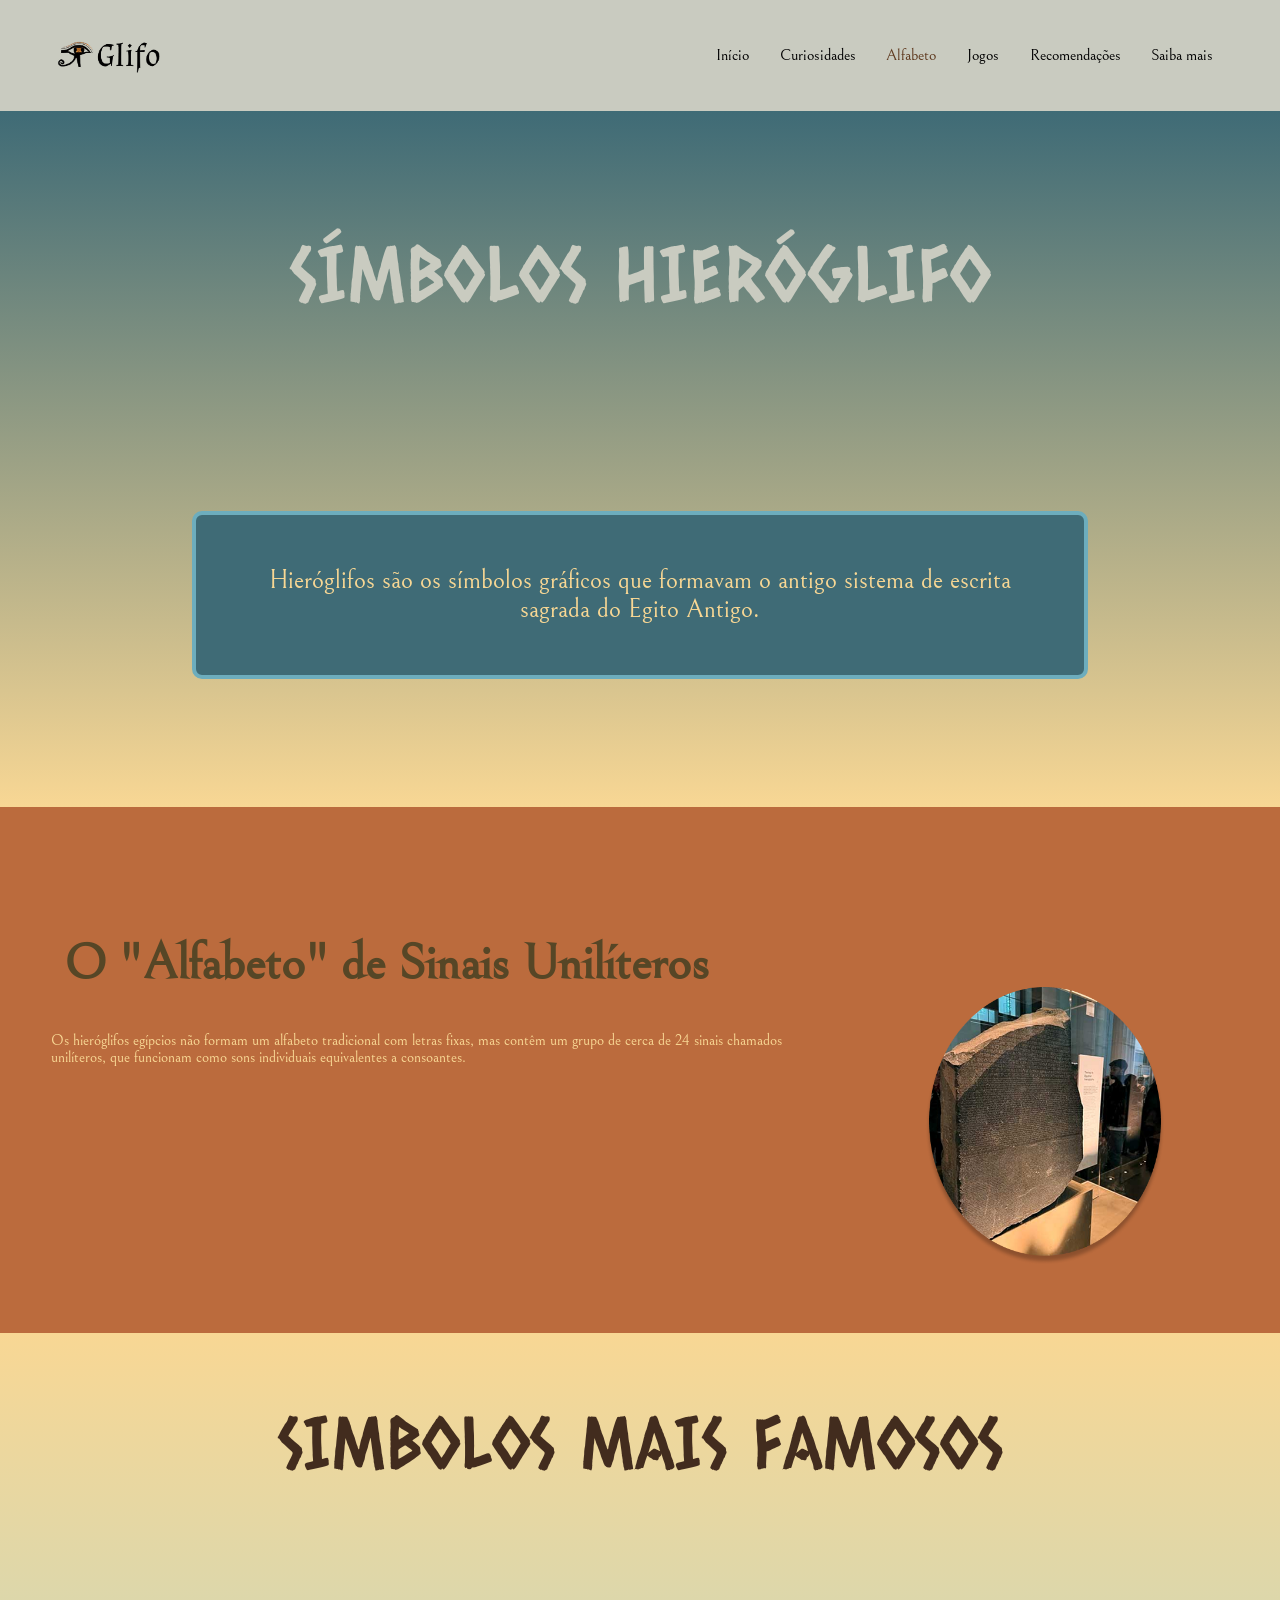
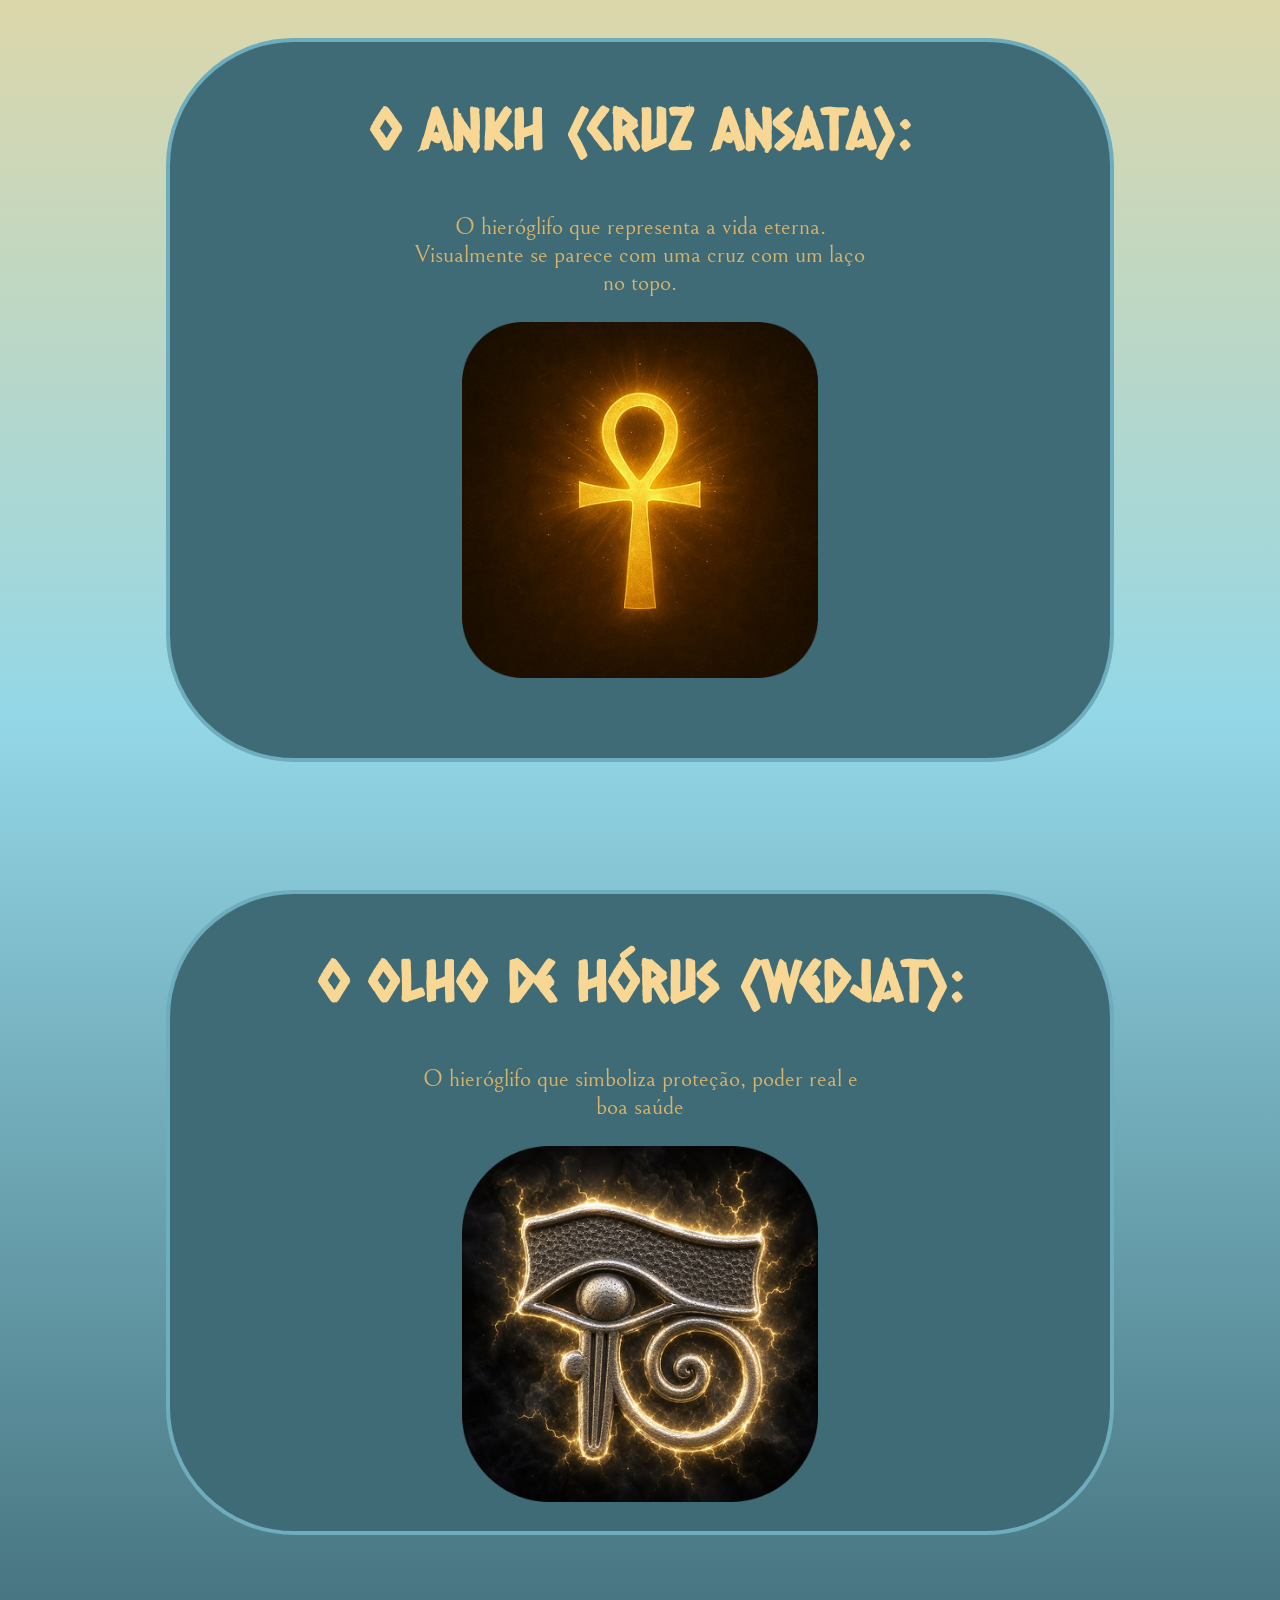
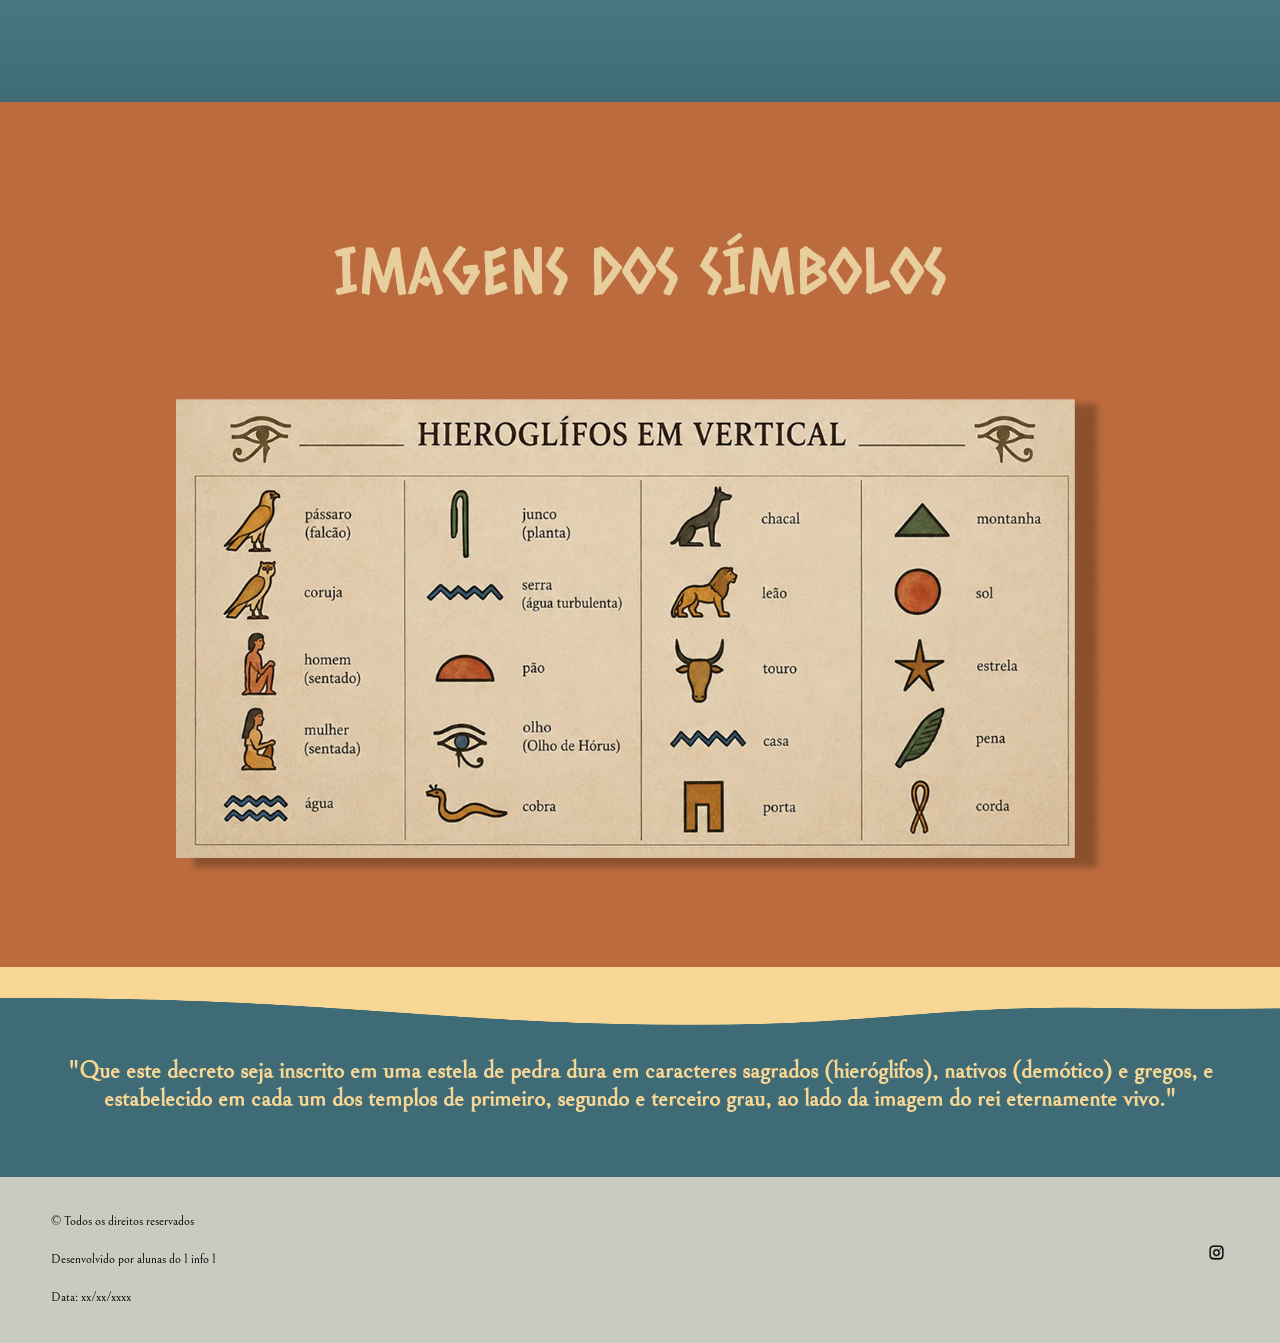
==== commit 1bbfa1e0: "feat: ajuste na pontuação" ====
--- a/alfabeto.html
+++ b/alfabeto.html
@@ -43,7 +43,7 @@
     <main>
       <section class="inicio">
         <h2>
-            SÍMBOLOS HIEROGLIFO
+            SÍMBOLOS HIERÓGLIFO
         </h2>
 
         <p>
